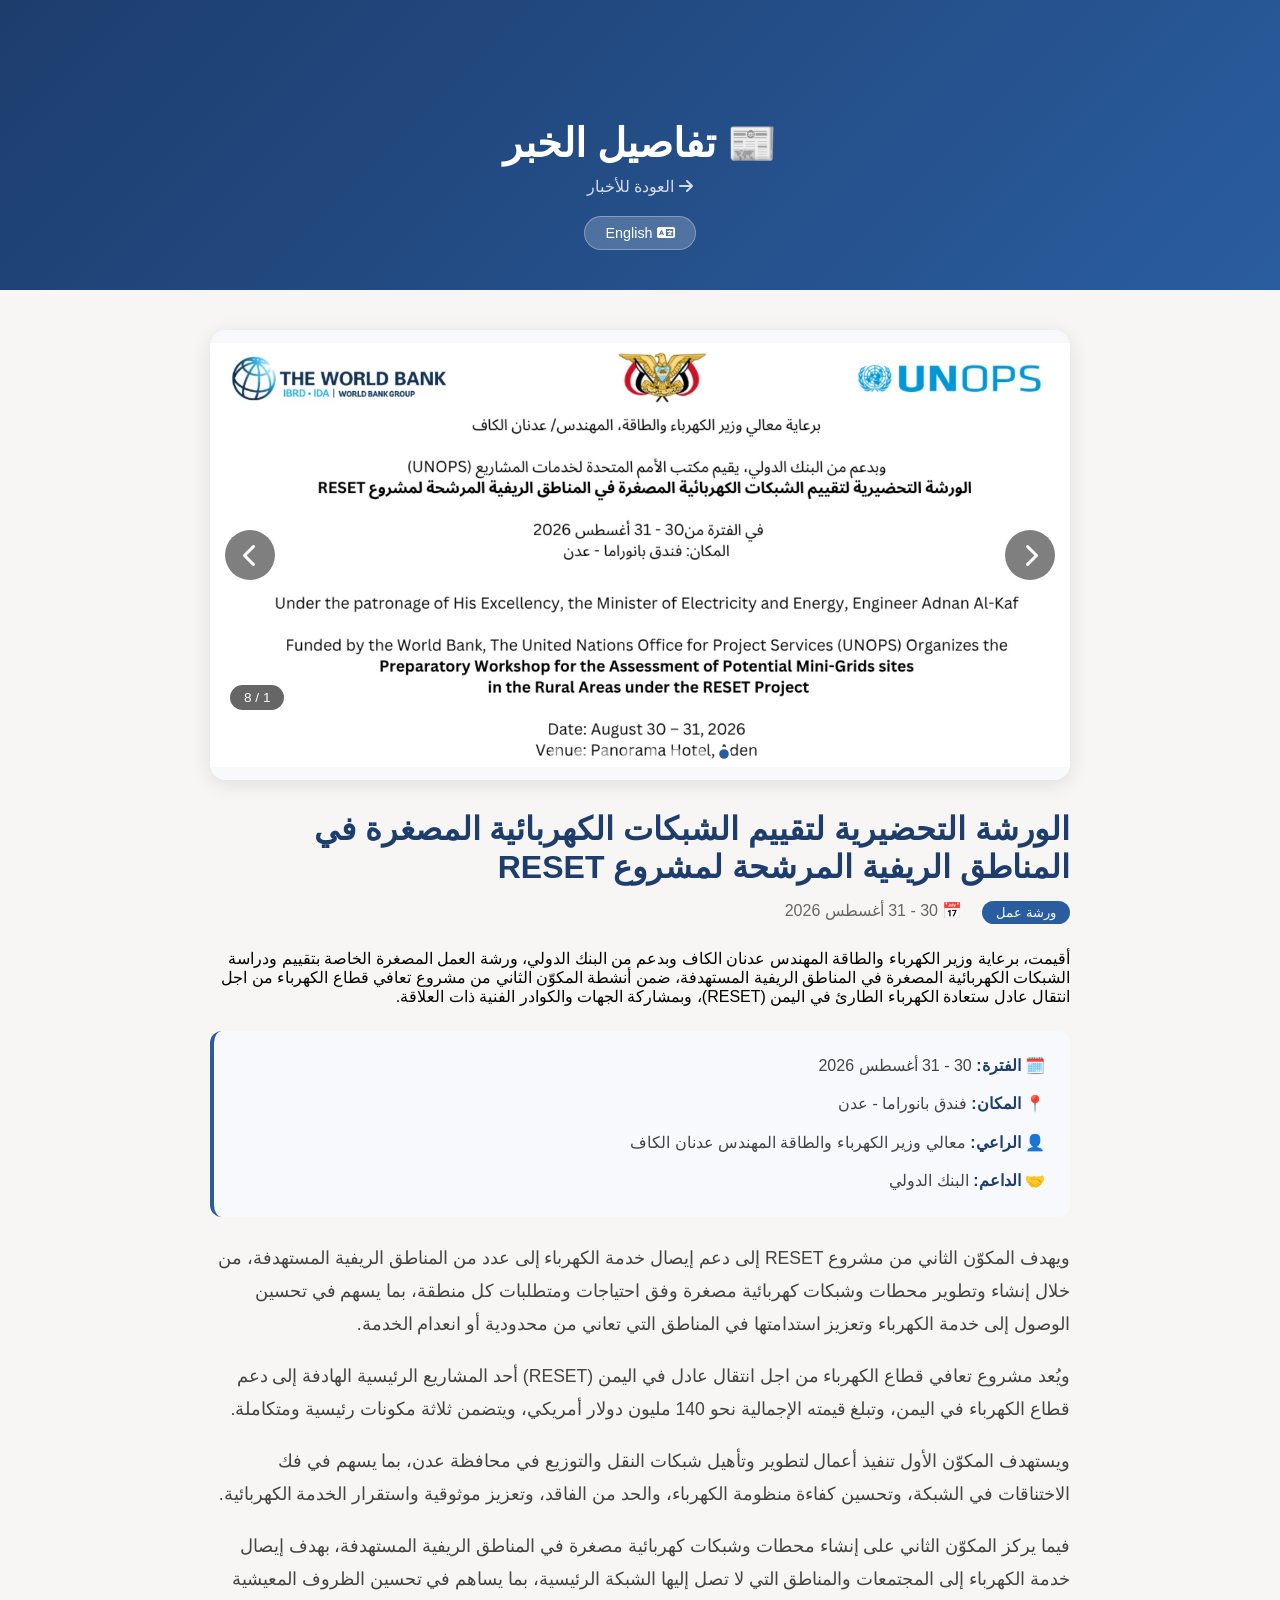
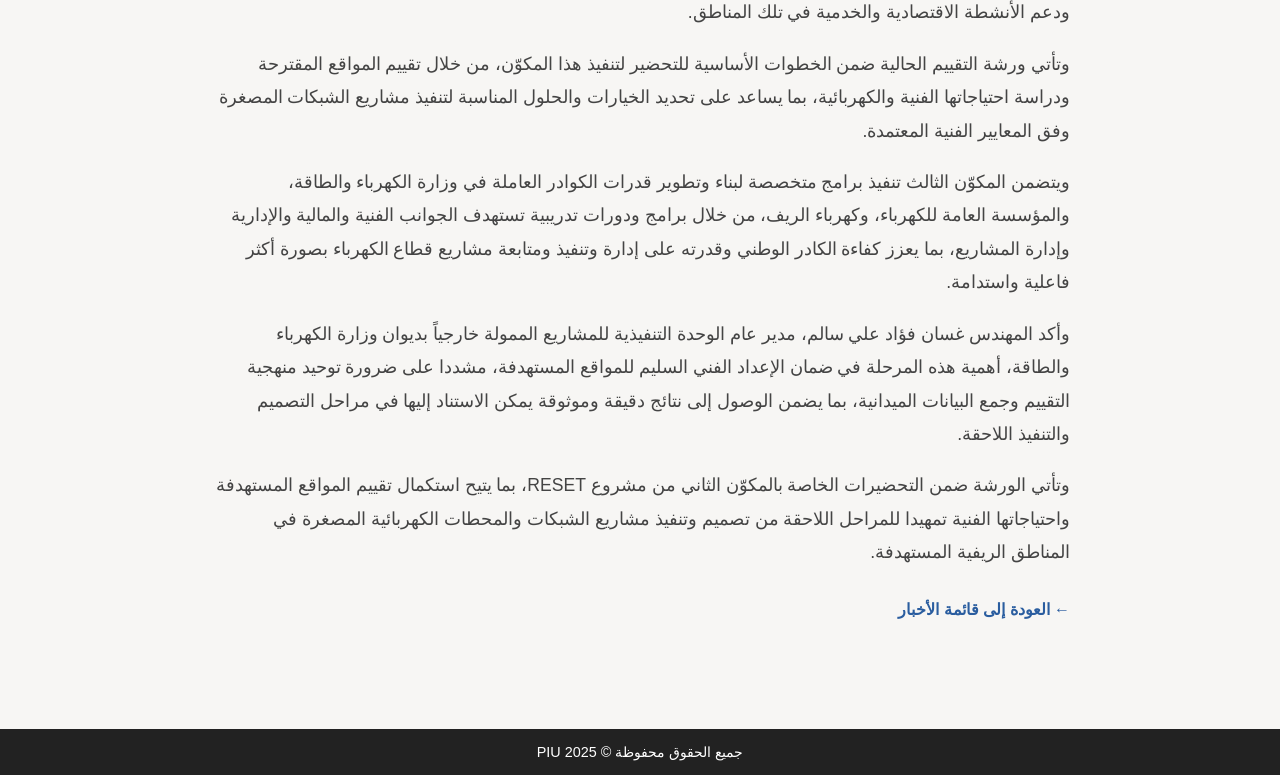
==== piu-ye/news-details.html @ e9e81ee0 "Add files via upload" ====
<!DOCTYPE html>
<html lang="ar" dir="rtl">
<head>
  <meta charset="UTF-8">
  <meta name="viewport" content="width=device-width, initial-scale=1.0">
  <link rel="stylesheet" href="https://cdnjs.cloudflare.com/ajax/libs/font-awesome/6.5.0/css/all.min.css">
  <link rel="stylesheet" href="style.css">
  <title>تفاصيل الخبر - PIU</title>
  
  <style>
    /* ===== Header ===== */
    .news-details-header {
      background: linear-gradient(135deg, #1d3d6d, #2a5d9f);
      color: #fff;
      padding: 120px 20px 40px;
      text-align: center;
    }
    
    .news-details-header h1 {
      font-size: 2.5rem;
      margin-bottom: 10px;
    }
    
    .news-details-header a {
      color: #fff;
      opacity: 0.8;
      text-decoration: none;
      transition: opacity 0.3s;
    }
    
    .news-details-header a:hover {
      opacity: 1;
    }
    
    .lang-switch-container {
      text-align: center;
      margin-top: 20px;
    }
    
    .lang-switch-btn {
      background: rgba(255,255,255,0.2);
      border: 1px solid rgba(255,255,255,0.3);
      color: #fff;
      padding: 8px 20px;
      border-radius: 25px;
      cursor: pointer;
      font-size: 0.9rem;
      transition: all 0.3s;
    }
    
    .lang-switch-btn:hover {
      background: rgba(255,255,255,0.3);
    }
    
    /* ===== Container ===== */
    .news-details-container {
      max-width: 900px;
      margin: 40px auto;
      padding: 0 20px 60px;
    }
    
    /* ===== Image Gallery ===== */
    .image-gallery {
      position: relative;
      width: 100%;
      height: 450px;
      border-radius: 16px;
      overflow: hidden;
      margin-bottom: 30px;
      background: #f7f9fc;
      box-shadow: 0 4px 20px rgba(0,0,0,0.1);
    }
    
    .image-gallery .slides {
      display: flex;
      width: 100%;
      height: 100%;
      transition: transform 0.5s ease-in-out;
    }
        [dir="rtl"] .image-gallery .slides {
        flex-direction: row-reverse;
        }
    
    .image-gallery .slide {
      min-width: 100%;
      height: 100%;
      display: flex;
      align-items: center;
      justify-content: center;
      background: #f7f9fc;
    }
    
    .image-gallery .slide img {
      width: 100%;
      height: 100%;
      object-fit: contain;
      object-position: center;
    }
    
    /* ===== Buttons ===== */
    .gallery-btn {
      position: absolute;
      top: 50%;
      transform: translateY(-50%);
      background: rgba(0,0,0,0.5);
      color: #fff;
      border: none;
      width: 50px;
      height: 50px;
      border-radius: 50%;
      font-size: 1.5rem;
      cursor: pointer;
      transition: all 0.3s ease;
      z-index: 10;
      display: flex;
      align-items: center;
      justify-content: center;
    }
    
    .gallery-btn:hover {
      background: rgba(0,0,0,0.8);
      transform: translateY(-50%) scale(1.1);
    }
    
    .gallery-btn.prev {
      left: 15px;
    }
    
    .gallery-btn.next {
      right: 15px;
    }
    
    /* ===== Dots ===== */
    .gallery-dots {
      position: absolute;
      bottom: 20px;
      left: 50%;
      transform: translateX(-50%);
      display: flex;
      gap: 12px;
      z-index: 10;
    }
    
    .gallery-dots .dot {
      width: 12px;
      height: 12px;
      border-radius: 50%;
      background: rgba(255,255,255,0.5);
      cursor: pointer;
      transition: all 0.3s ease;
      border: 2px solid transparent;
    }
    
    .gallery-dots .dot.active {
      background: #2a5d9f;
      border-color: #fff;
      transform: scale(1.2);
    }
    
    .gallery-dots .dot:hover {
      background: rgba(255,255,255,0.8);
    }
    
    /* ===== Image Counter ===== */
    .image-counter {
      position: absolute;
      bottom: 70px;
      right: 20px;
      background: rgba(0,0,0,0.6);
      color: #fff;
      padding: 5px 14px;
      border-radius: 20px;
      font-size: 0.85rem;
      z-index: 10;
    }
    
    /* ===== Content ===== */
    .news-details-container h1 {
      color: #1d3d6d;
      font-size: 2rem;
      margin-bottom: 15px;
    }
    
    .news-details-meta {
      display: flex;
      gap: 20px;
      margin-bottom: 25px;
      color: #666;
      flex-wrap: wrap;
    }
    
    .news-details-meta .category {
      background: #2a5d9f;
      color: #fff;
      padding: 4px 14px;
      border-radius: 20px;
      font-size: 0.8rem;
    }
    
    .news-details-container p {
      font-size: 1.1rem;
      line-height: 1.9;
      color: #444;
      white-space: pre-wrap;
    }
    
    .news-details-info {
      background: #f7f9fc;
      padding: 20px 25px;
      border-radius: 12px;
      margin: 25px 0;
      border-right: 4px solid #2a5d9f;
    }
    
    .news-details-info p {
      margin-bottom: 8px;
      font-size: 1rem;
      color: #444;
      white-space: normal;
    }
    
    .news-details-info p:last-child {
      margin-bottom: 0;
    }
    
    .news-details-info strong {
      color: #1d3d6d;
    }
    
    .back-to-news {
      display: inline-block;
      margin-top: 30px;
      color: #2a5d9f;
      text-decoration: none;
      font-weight: 600;
      transition: color 0.3s;
    }
    
    .back-to-news:hover {
      color: #1d3d6d;
      text-decoration: underline;
    }
    
    /* ===== RTL ===== */
    [dir="rtl"] .news-details-info {
      border-right: none;
      border-left: 4px solid #2a5d9f;
    }
    
    [dir="rtl"] .gallery-btn.prev {
      left: auto;
      right: 15px;
    }
    
    [dir="rtl"] .gallery-btn.next {
      right: auto;
      left: 15px;
    }
    
    [dir="rtl"] .image-counter {
      right: auto;
      left: 20px;
    }
    
    /* ===== Mobile ===== */
    @media (max-width: 768px) {
      .news-details-header {
        padding: 100px 16px 30px;
      }
      
      .news-details-header h1 {
        font-size: 1.6rem;
      }
      
      .news-details-container {
        padding: 0 16px 40px;
      }
      
      .news-details-container h1 {
        font-size: 1.3rem;
      }
      
      .news-details-container p {
        font-size: 0.95rem;
      }
      
      .news-details-meta {
        gap: 10px;
        font-size: 0.9rem;
      }
      
      .news-details-info {
        padding: 15px 18px;
      }
      
      .news-details-info p {
        font-size: 0.9rem;
      }
      
      .image-gallery {
        height: 300px;
      }
      
      .gallery-btn {
        width: 40px;
        height: 40px;
        font-size: 1.2rem;
      }
      
      .gallery-btn.prev {
        left: 10px;
      }
      
      .gallery-btn.next {
        right: 10px;
      }
      
      [dir="rtl"] .gallery-btn.prev {
        left: auto;
        right: 10px;
      }
      
      [dir="rtl"] .gallery-btn.next {
        right: auto;
        left: 10px;
      }
      
      .gallery-dots .dot {
        width: 10px;
        height: 10px;
      }
      
      .image-counter {
        bottom: 60px;
        font-size: 0.75rem;
        padding: 3px 12px;
      }
    }
    
    @media (max-width: 480px) {
      .image-gallery {
        height: 220px;
      }
      
      .gallery-btn {
        width: 32px;
        height: 32px;
        font-size: 0.9rem;
      }
    }
  </style>
</head>
<body>

<!-- ====== HEADER ====== -->
<header class="news-details-header">
  <h1 id="details-page-title">📰 تفاصيل الخبر</h1>
  <a href="news.html" id="back-to-news-link"><i class="fa-solid fa-arrow-right"></i> العودة للأخبار</a>
  <div class="lang-switch-container">
    <button class="lang-switch-btn" onclick="toggleLang()">
      <i class="fa-solid fa-language"></i> 
      <span id="lang-switch-text">English</span>
    </button>
  </div>
</header>

<!-- ====== CONTENT ====== -->
<div class="news-details-container" id="newsDetails">
  <div id="newsContent">
    
    <!-- ===== معرض الصور ===== -->
    <div class="image-gallery" id="imageGallery">
      <div class="slides" id="slides">
        <!-- سيتم إضافة الصور بواسطة JavaScript -->
      </div>
      
      <!-- أزرار التبديل -->
      <button class="gallery-btn prev" onclick="changeSlide(-1)">
        <i class="fa-solid fa-chevron-right"></i>
      </button>
      <button class="gallery-btn next" onclick="changeSlide(1)">
        <i class="fa-solid fa-chevron-left"></i>
      </button>
      
      <!-- النقاط -->
      <div class="gallery-dots" id="galleryDots"></div>
      
      <!-- عداد الصور -->
      <div class="image-counter" id="imageCounter">1 / 1</div>
    </div>
    
    <!-- ===== المحتوى ===== -->
    <h1 id="detailTitle">الورشة التحضيرية لتقييم الشبكات الكهربائية المصغرة في المناطق الريفية المرشحة لمشروع RESET</h1>
    <div class="news-details-meta">
      <span class="category" id="detailCategory">ورشة عمل</span>
      <span id="detailDate">📅 30 - 31 أغسطس 2026</span>
    </div>
    <div id="detailDescription">
      أقيمت، برعاية وزير الكهرباء والطاقة المهندس عدنان الكاف وبدعم من البنك الدولي، ورشة العمل المصغرة الخاصة بتقييم ودراسة الشبكات الكهربائية المصغرة في المناطق الريفية المستهدفة، ضمن أنشطة المكوّن الثاني من مشروع تعافي قطاع الكهرباء من اجل انتقال عادل في اليمن (RESET)، وبمشاركة الجهات والكوادر الفنية ذات العلاقة.
    </div>
    <div class="news-details-info" id="detailInfo">
      <p id="detailPeriod"><strong>🗓️ الفترة:</strong> 30 - 31 أغسطس 2026</p>
      <p id="detailLocation"><strong>📍 المكان:</strong> فندق بانوراما - عدن</p>
      <p id="detailPatron"><strong>👤 الراعي:</strong> معالي وزير الكهرباء والطاقة المهندس عدنان الكاف</p>
      <p id="detailDonor"><strong>🤝 الداعم:</strong> البنك الدولي</p>
    </div>
    <div id="detailFullDescription">
      <p>ويهدف المكوّن الثاني من مشروع RESET إلى دعم إيصال خدمة الكهرباء إلى عدد من المناطق الريفية المستهدفة، من خلال إنشاء وتطوير محطات وشبكات كهربائية مصغرة وفق احتياجات ومتطلبات كل منطقة، بما يسهم في تحسين الوصول إلى خدمة الكهرباء وتعزيز استدامتها في المناطق التي تعاني من محدودية أو انعدام الخدمة.</p>
      <br>
      <p>ويُعد مشروع تعافي قطاع الكهرباء من اجل انتقال عادل في اليمن (RESET) أحد المشاريع الرئيسية الهادفة إلى دعم قطاع الكهرباء في اليمن، وتبلغ قيمته الإجمالية نحو 140 مليون دولار أمريكي، ويتضمن ثلاثة مكونات رئيسية ومتكاملة.</p>
      <br>
      <p>ويستهدف المكوّن الأول تنفيذ أعمال لتطوير وتأهيل شبكات النقل والتوزيع في محافظة عدن، بما يسهم في فك الاختناقات في الشبكة، وتحسين كفاءة منظومة الكهرباء، والحد من الفاقد، وتعزيز موثوقية واستقرار الخدمة الكهربائية.</p>
      <br>
      <p>فيما يركز المكوّن الثاني على إنشاء محطات وشبكات كهربائية مصغرة في المناطق الريفية المستهدفة، بهدف إيصال خدمة الكهرباء إلى المجتمعات والمناطق التي لا تصل إليها الشبكة الرئيسية، بما يساهم في تحسين الظروف المعيشية ودعم الأنشطة الاقتصادية والخدمية في تلك المناطق.</p>
      <br>
      <p>وتأتي ورشة التقييم الحالية ضمن الخطوات الأساسية للتحضير لتنفيذ هذا المكوّن، من خلال تقييم المواقع المقترحة ودراسة احتياجاتها الفنية والكهربائية، بما يساعد على تحديد الخيارات والحلول المناسبة لتنفيذ مشاريع الشبكات المصغرة وفق المعايير الفنية المعتمدة.</p>
      <br>
      <p>ويتضمن المكوّن الثالث تنفيذ برامج متخصصة لبناء وتطوير قدرات الكوادر العاملة في وزارة الكهرباء والطاقة، والمؤسسة العامة للكهرباء، وكهرباء الريف، من خلال برامج ودورات تدريبية تستهدف الجوانب الفنية والمالية والإدارية وإدارة المشاريع، بما يعزز كفاءة الكادر الوطني وقدرته على إدارة وتنفيذ ومتابعة مشاريع قطاع الكهرباء بصورة أكثر فاعلية واستدامة.</p>
      <br>
      <p>وأكد المهندس غسان فؤاد علي سالم، مدير عام الوحدة التنفيذية للمشاريع الممولة خارجياً بديوان وزارة الكهرباء والطاقة، أهمية هذه المرحلة في ضمان الإعداد الفني السليم للمواقع المستهدفة، مشددا على ضرورة توحيد منهجية التقييم وجمع البيانات الميدانية، بما يضمن الوصول إلى نتائج دقيقة وموثوقة يمكن الاستناد إليها في مراحل التصميم والتنفيذ اللاحقة.</p>
      <br>
      <p>وتأتي الورشة ضمن التحضيرات الخاصة بالمكوّن الثاني من مشروع RESET، بما يتيح استكمال تقييم المواقع المستهدفة واحتياجاتها الفنية تمهيدا للمراحل اللاحقة من تصميم وتنفيذ مشاريع الشبكات والمحطات الكهربائية المصغرة في المناطق الريفية المستهدفة.</p>
    </div>
  </div>
  <a href="news.html" class="back-to-news" id="back-to-news-text">← العودة إلى قائمة الأخبار</a>
</div>

<!-- ====== FOOTER ====== -->
<footer class="footer">
  <p>جميع الحقوق محفوظة © 2025 PIU</p>
</footer>

<script>
  // ===== بيانات الترجمة =====
  const translations = {
    ar: {
      pageTitle: "📰 تفاصيل الخبر",
      backLink: "العودة للأخبار",
      langSwitch: "English",
      category: "ورشة عمل",
      date: "📅 30 - 31 أغسطس 2026",
      title: "الورشة التحضيرية لتقييم الشبكات الكهربائية المصغرة في المناطق الريفية المرشحة لمشروع RESET",
      description: "أقيمت، برعاية وزير الكهرباء والطاقة المهندس عدنان الكاف وبدعم من البنك الدولي، ورشة العمل المصغرة الخاصة بتقييم ودراسة الشبكات الكهربائية المصغرة في المناطق الريفية المستهدفة، ضمن أنشطة المكوّن الثاني من مشروع تعافي قطاع الكهرباء من اجل انتقال عادل ستعادة الكهرباء الطارئ في اليمن (RESET)، وبمشاركة الجهات والكوادر الفنية ذات العلاقة.",
      period: "<strong>🗓️ الفترة:</strong> 30 - 31 أغسطس 2026",
      location: "<strong>📍 المكان:</strong> فندق بانوراما - عدن",
      patron: "<strong>👤 الراعي:</strong> معالي وزير الكهرباء والطاقة المهندس عدنان الكاف",
      donor: "<strong>🤝 الداعم:</strong> البنك الدولي",
      backToNews: "← العودة إلى قائمة الأخبار",
      fullDescription: `<p>ويهدف المكوّن الثاني من مشروع RESET إلى دعم إيصال خدمة الكهرباء إلى عدد من المناطق الريفية المستهدفة، من خلال إنشاء وتطوير محطات وشبكات كهربائية مصغرة وفق احتياجات ومتطلبات كل منطقة، بما يسهم في تحسين الوصول إلى خدمة الكهرباء وتعزيز استدامتها في المناطق التي تعاني من محدودية أو انعدام الخدمة.</p><br><p>ويُعد مشروع تعافي قطاع الكهرباء من اجل انتقال عادل في اليمن (RESET) أحد المشاريع الرئيسية الهادفة إلى دعم قطاع الكهرباء في اليمن، وتبلغ قيمته الإجمالية نحو 140 مليون دولار أمريكي، ويتضمن ثلاثة مكونات رئيسية ومتكاملة.</p><br><p>ويستهدف المكوّن الأول تنفيذ أعمال لتطوير وتأهيل شبكات النقل والتوزيع في محافظة عدن، بما يسهم في فك الاختناقات في الشبكة، وتحسين كفاءة منظومة الكهرباء، والحد من الفاقد، وتعزيز موثوقية واستقرار الخدمة الكهربائية.</p><br><p>فيما يركز المكوّن الثاني على إنشاء محطات وشبكات كهربائية مصغرة في المناطق الريفية المستهدفة، بهدف إيصال خدمة الكهرباء إلى المجتمعات والمناطق التي لا تصل إليها الشبكة الرئيسية، بما يساهم في تحسين الظروف المعيشية ودعم الأنشطة الاقتصادية والخدمية في تلك المناطق.</p><br><p>وتأتي ورشة التقييم الحالية ضمن الخطوات الأساسية للتحضير لتنفيذ هذا المكوّن، من خلال تقييم المواقع المقترحة ودراسة احتياجاتها الفنية والكهربائية، بما يساعد على تحديد الخيارات والحلول المناسبة لتنفيذ مشاريع الشبكات المصغرة وفق المعايير الفنية المعتمدة.</p><br><p>ويتضمن المكوّن الثالث تنفيذ برامج متخصصة لبناء وتطوير قدرات الكوادر العاملة في وزارة الكهرباء والطاقة، والمؤسسة العامة للكهرباء، وكهرباء الريف، من خلال برامج ودورات تدريبية تستهدف الجوانب الفنية والمالية والإدارية وإدارة المشاريع، بما يعزز كفاءة الكادر الوطني وقدرته على إدارة وتنفيذ ومتابعة مشاريع قطاع الكهرباء بصورة أكثر فاعلية واستدامة.</p><br><p>وأكد المهندس غسان فؤاد علي سالم، مدير عام الوحدة التنفيذية للمشاريع الممولة خارجياً بديوان وزارة الكهرباء والطاقة، أهمية هذه المرحلة في ضمان الإعداد الفني السليم للمواقع المستهدفة، مشددا على ضرورة توحيد منهجية التقييم وجمع البيانات الميدانية، بما يضمن الوصول إلى نتائج دقيقة وموثوقة يمكن الاستناد إليها في مراحل التصميم والتنفيذ اللاحقة.</p><br><p>وتأتي الورشة ضمن التحضيرات الخاصة بالمكوّن الثاني من مشروع RESET، بما يتيح استكمال تقييم المواقع المستهدفة واحتياجاتها الفنية تمهيدا للمراحل اللاحقة من تصميم وتنفيذ مشاريع الشبكات والمحطات الكهربائية المصغرة في المناطق الريفية المستهدفة.</p>`
    },
    en: {
      pageTitle: "📰 News Details",
      backLink: "Back to News",
      langSwitch: "العربية",
      category: "Workshop",
      date: "📅 30 - 31 August 2026",
      title: "Preparatory Workshop for Assessing Mini-Grid Electricity Networks in Targeted Rural Areas for the RESET Project",
      description: "Under the patronage of the Minister of Electricity and Energy, Eng. Adnan Al-Kaf, and with support from the World Bank, a mini-workshop was held to assess and study mini-grid electricity networks in targeted rural areas, as part of Component 2 of the Yemen Emergency Electricity Restoration Project (RESET), with the participation of relevant technical authorities and staff.",
      period: "<strong>🗓️ Period:</strong> 30 - 31 August 2026",
      location: "<strong>📍 Venue:</strong> Panorama Hotel - Aden",
      patron: "<strong>👤 Patron:</strong> H.E. Minister of Electricity and Energy, Eng. Adnan Al-Kaf",
      donor: "<strong>🤝 Supported by:</strong> The World Bank",
      backToNews: "← Back to News List",
      fullDescription: `<p>Component 2 of the RESET project aims to support the provision of electricity services to targeted rural areas through the establishment and development of mini-grid electricity stations and networks according to the needs and requirements of each area, contributing to improved access to electricity and enhancing its sustainability in areas with limited or no service.</p><br><p>The Yemen Emergency Electricity Restoration Project (RESET) is one of the main projects aimed at supporting Yemen's electricity sector, with a total value of approximately $140 million USD, and includes three main integrated components.</p><br><p>Component 1 targets the implementation of works to develop and rehabilitate transmission and distribution networks in Aden Governorate, contributing to resolving bottlenecks in the network, improving the efficiency of the electricity system, reducing losses, and enhancing the reliability and stability of electricity service.</p><br><p>Component 2 focuses on establishing mini-grid electricity stations and networks in targeted rural areas to deliver electricity services to communities and areas not connected to the main grid, contributing to improved living conditions and supporting economic and service activities in those areas.</p><br><p>The current assessment workshop is among the essential steps in preparing for the implementation of this component, through evaluating proposed sites and studying their technical and electrical needs to identify appropriate options and solutions for implementing mini-grid projects according to approved technical standards.</p><br><p>Component 3 includes implementing specialized programs to build and develop the capacities of staff working in the Ministry of Electricity and Energy, the General Electricity Corporation, and Rural Electricity, through training programs targeting technical, financial, administrative, and project management aspects, enhancing the efficiency of national staff and their ability to manage, implement, and monitor electricity sector projects more effectively and sustainably.</p><br><p>Engineer Ghassan Fouad Ali Salem, Director General of the Project Implementation Unit at the Ministry of Electricity and Energy, emphasized the importance of this phase in ensuring proper technical preparation of targeted sites, stressing the need to unify assessment methodology and field data collection to ensure accurate and reliable results that can be relied upon in subsequent design and implementation stages.</p><br><p>The workshop comes within the preparations for Component 2 of the RESET project, enabling the completion of assessment of targeted sites and their technical needs in preparation for subsequent stages of designing and implementing mini-grid electricity network and station projects in targeted rural areas.</p>`
    }
  };

  // ===== معرض الصور =====
  let currentSlide = 0;
  
  // ===== قائمة الصور =====
  const images = [
    { src: 'images/unops.png', alt: 'ورشة العمل 1' },
    { src: 'images/reset1.png', alt: 'ورشة العمل 2' },
    { src: 'images/reset3.png', alt: 'ورشة العمل 3' },
    { src: 'images/reset4.png', alt: 'ورشة العمل 4' },
    { src: 'images/reset2.png', alt: 'ورشة العمل 5' },
    { src: 'images/reset6.png', alt: 'ورشة العمل 6' },
    { src: 'images/reset8.png', alt: 'ورشة العمل 7' },
    { src: 'images/reset12.png', alt: 'ورشة العمل 8' },
  ];
  
  // ===== تهيئة المعرض =====
  function initGallery() {
    const slidesContainer = document.getElementById('slides');
    const dotsContainer = document.getElementById('galleryDots');
    const counter = document.getElementById('imageCounter');
    
    if (!slidesContainer) {
      console.error('Slides container not found!');
      return;
    }
    
    // مسح المحتوى السابق
    slidesContainer.innerHTML = '';
    dotsContainer.innerHTML = '';
    
    // التحقق من وجود صور
    if (!images || images.length === 0) {
      slidesContainer.innerHTML = '<div class="slide"><p style="color:#999;">لا توجد صور</p></div>';
      if (counter) counter.textContent = '0 / 0';
      return;
    }
    
    // إضافة الصور
    images.forEach((img, index) => {
      // إنشاء شريحة
      const slide = document.createElement('div');
      slide.className = 'slide';
      slide.innerHTML = `<img src="${img.src}" alt="${img.alt}" loading="lazy" onerror="this.style.display='none'">`;
      slidesContainer.appendChild(slide);
      
      // إنشاء نقطة
      const dot = document.createElement('span');
      dot.className = 'dot' + (index === 0 ? ' active' : '');
      dot.onclick = () => goToSlide(index);
      dotsContainer.appendChild(dot);
    });
    
    // تحديث العداد
    updateCounter();
    
    // التأكد من عرض الشريحة الأولى
    goToSlide(0);
  }
  
  // ===== التبديل إلى شريحة معينة =====
  function goToSlide(index) {
    const slidesContainer = document.getElementById('slides');
    const dots = document.querySelectorAll('.dot');
    const total = images.length;
    
    if (!slidesContainer || total === 0) return;
    
    if (index < 0) index = total - 1;
    if (index >= total) index = 0;
    
    currentSlide = index;
    
    // تحريك الصور
    slidesContainer.style.transform = `translateX(-${index * 100}%)`;
    
    // تحديث النقاط
    dots.forEach((dot, i) => {
      dot.classList.toggle('active', i === index);
    });
    
    // تحديث العداد
    updateCounter();
  }
  
  // ===== التبديل إلى الأمام أو الخلف =====
  function changeSlide(direction) {
    goToSlide(currentSlide + direction);
  }
  
  // ===== تحديث العداد =====
  function updateCounter() {
    const counter = document.getElementById('imageCounter');
    if (counter) {
      counter.textContent = `${currentSlide + 1} / ${images.length}`;
    }
  }
  
  // ===== إضافة دعم لوحة المفاتيح =====
  document.addEventListener('keydown', function(e) {
    if (e.key === 'ArrowLeft') {
      changeSlide(-1);
    } else if (e.key === 'ArrowRight') {
      changeSlide(1);
    }
  });
  
  // ===== الحصول على اللغة الحالية =====
  let currentLang = localStorage.getItem('lang') || 'ar';

  // ===== دالة تبديل اللغة =====
  function toggleLang() {
    currentLang = currentLang === 'ar' ? 'en' : 'ar';
    localStorage.setItem('lang', currentLang);
    applyTranslation(currentLang);
    document.documentElement.dir = currentLang === 'ar' ? 'rtl' : 'ltr';
    document.documentElement.lang = currentLang;
  }

  // ===== دالة تطبيق الترجمة =====
  function applyTranslation(lang) {
    const t = translations[lang];
    
    document.getElementById('details-page-title').textContent = t.pageTitle;
    document.getElementById('back-to-news-link').innerHTML = '<i class="fa-solid fa-arrow-right"></i> ' + t.backLink;
    document.getElementById('lang-switch-text').textContent = t.langSwitch;
    document.getElementById('detailCategory').textContent = t.category;
    document.getElementById('detailDate').textContent = t.date;
    document.getElementById('detailTitle').textContent = t.title;
    document.getElementById('detailDescription').textContent = t.description;
    document.getElementById('detailPeriod').innerHTML = t.period;
    document.getElementById('detailLocation').innerHTML = t.location;
    document.getElementById('detailPatron').innerHTML = t.patron;
    document.getElementById('detailDonor').innerHTML = t.donor;
    document.getElementById('back-to-news-text').textContent = t.backToNews;
    document.getElementById('detailFullDescription').innerHTML = t.fullDescription;
    
    document.documentElement.dir = lang === 'ar' ? 'rtl' : 'ltr';
    document.documentElement.lang = lang;
  }

  // ===== تهيئة الصفحة =====
  document.addEventListener('DOMContentLoaded', function() {
    // تهيئة معرض الصور
    initGallery();
    
    // تطبيق الترجمة
    applyTranslation(currentLang);
  });
</script>

</body>
</html>
---- piu-ye/style.css ----
:root {
  --main-red: #B33A3A;
  --main-blue: #2A5D9F;
  --light-bg: #F7F6F4;
  --font-family: 'Cairo', sans-serif;
  --dark-overlay: rgba(0, 0, 0, 0.4);
}

/* ===== Reset ===== */
* { margin: 0; padding: 0; box-sizing: border-box; }
body, html {
  font-family: var(--font-family);
  background-color: var(--light-bg);
  scroll-behavior: smooth;
}

/* ===== Navbar ===== */
.navbar {
  position: fixed;
  top: 0; left: 0;
  width: 100%;
  background: #fff;
  display: flex; justify-content: space-between; align-items: center;
  padding: 15px 24px;
  box-shadow: 0 4px 10px rgba(0,0,0,0.05);
  border-radius: 0 0 12px 12px;
  z-index: 1000;
}

.nav-logo img { height: 48px; }

.nav-links { display: flex; gap: 18px; align-items: center; }
.nav-links a {
  text-decoration: none;
  color: #333;
  font-weight: 600;
  padding: 10px 14px;
  border: 2px solid white;
  border-radius: 10px;
  transition: all 0.3s ease;
}
.nav-links a:hover {
  color: var(--main-blue);
  border-color: var(--main-red);
}
.nav-links a span {
  display: inline-block;
  transition: transform 0.3s ease;
}
.nav-links a:hover span {
  transform: scale(1.08);
}

/* controls */
.nav-controls { display: flex; align-items: center; gap: 12px; }
.language-switcher {
  background: none; border: none; cursor: pointer;
  display: flex; align-items: center; gap: 6px;
  font-size: 1rem; font-weight: 600; color: #333;
}
.language-switcher i {
  font-size: 20px; color: #2a5d9f;
  transition: transform 0.3s, color 0.3s;
}
.language-switcher:hover i {
  transform: scale(1.2);
  color: var(--main-red);
}
.lang-text {
  font-size: 0.9rem;
}

@media (max-width:768px) {
  .language-switcher i {
    font-size: 20px; color: #2a5d9f;
    transition: transform 0.3s, color 0.3s;
  }
  .language-switcher:hover i {
    color:#2a5d9f;
  }
}



/* mobile menu */
.mobile-menu-icon { display: none; cursor: pointer; font-size: 1.5rem; color: #2a5d9f; }

.mobile-menu {
  position: fixed; top: 50%; left: 50%;
  transform: translate(-50%, -50%);
  display: none; flex-direction: column;
  background: #fff; border-radius: 12px;
  box-shadow: 0 4px 12px rgba(0,0,0,0.2);
  z-index: 2000; padding: 20px; min-width: 240px;
}
.mobile-menu .close-btn {
  position: absolute; top: 8px; right: 12px;
  font-size: 1.3rem; cursor: pointer; color: #555;
}
.mobile-menu a {
  text-decoration: none; color: #333;
  padding: 12px; border-bottom: 1px solid #eee;
}
.mobile-menu a:hover {
  background: var(--main-blue); color: #fff; border-radius: 6px;
}





/* ===== Hero ===== */
.hero {
  height: 100vh;
  background: url("images/hero-piu.png") no-repeat center center/cover;
  position: relative;
  display:flex; align-items:center; justify-content:center;
  text-align:center; color:#fff;
}
.hero::before {
  content:""; position:absolute; inset:0;
  background: var(--dark-overlay); z-index:1;
}
.hero-content {
  position:relative; z-index:2;
  padding:20px;
}
.hero h1 { font-size:2.6rem; margin-bottom:10px; }
.hero p { font-size:1.3rem; }

/* responsive */
@media (max-width:768px) {
  .nav-links { display:none; }
  .mobile-menu-icon { display:inline-block; }
  .hero h1 { font-size:1.8rem; }
  .hero p { font-size:1rem; }
}

/* ===== About Us Section ===== */
.about-section {
  background: linear-gradient(to right, #1d3d6d, #2a5d9f);
  color: #fff;
  padding: 80px 20px;
}
.about-container {
  max-width: 1200px;
  margin: 0 auto;
}
.about-heading {
  text-align: center;
  font-size: 2.5rem;
  margin-bottom: 50px;
  color: #fff;
}
.about-content {
  display: flex;
  align-items: flex-start;
  justify-content: center;
  gap: 40px;
  flex-wrap: wrap;
}
.about-text { flex: 1; min-width: 300px; }
.about-text p {
  font-size: 1.1rem;
  line-height: 1.9;
  color: #f6f7fb;
}
.about-card {
  flex: 1;
  min-width: 300px;
  background: #fff;
  color: #333;
  padding: 25px;
  border-radius: 12px;
  box-shadow: 0 8px 20px rgba(0,0,0,0.25);
}
.about-card p {
  font-size: 1.05rem;
  line-height: 1.8;
  margin: 0;
}
@media (max-width: 768px) {
  .about-content { flex-direction: column; }
  .about-text, .about-card { width: 100%; }
}

/* ===== Reveal Animations ===== */
.reveal {
  opacity: 0;
  transition: transform 0.9s ease, opacity 0.9s ease;
  will-change: transform, opacity;
}
.reveal.slide-right { transform: translateX(60px); }
.reveal.slide-left { transform: translateX(-60px); }
.reveal.visible { opacity: 1; transform: translateX(0); }

/* ===== Goals & Achievements ===== */
.achievements-section {
  background: #f7f9fc;
  padding: 80px 20px;
  text-align: center;
}
.achievements-section h2 {
  font-size: 2.2rem;
  margin-bottom: 50px;
  color: #1d3d6d;
}
.achievements {
  display: flex;
  justify-content: center;
  gap: 40px;
  flex-wrap: wrap;
  margin-bottom: 60px;
}
.achievement {
  display: flex;
  flex-direction: column;
  align-items: center;
}
.circle {
  width: 140px;
  height: 140px;
  border-radius: 50%;
  background: linear-gradient(135deg, #144688, #4a8dd1);
  display: flex;
  flex-direction: column;
  justify-content: center;
  align-items: center;
  box-shadow: 0 4px 15px rgba(0,0,0,0.2);
  margin-bottom: 15px;
  color: #fff;
}

.circle i {
  font-size: 25px; /* 🔥 تحكم في حجم الأيقونة */
  margin-bottom: 8px;
  color: #fff; /* خليها بيضاء مثل النص */
}

.circle .count {
  font-size: 1.6rem;
  font-weight: bold;
  color: #fff;
}


.achievements-text {
  max-width: 900px;
  margin: 0 auto 50px auto;
  font-size: 1rem;
  line-height: 1.9;
  color: #444;
  text-align: center;
}

.achievement p { font-size: 1rem; color: #333; }
.main-achievements {
  display: grid;
  grid-template-columns: repeat(auto-fit, minmax(220px, 1fr));
  gap: 30px;
}
.achievement-card {
  background: #fff;
  border-radius: 12px;
  padding: 25px;
  box-shadow: 0 3px 15px rgba(0,0,0,0.1);
  text-align: center;
  transition: transform 0.3s;
}
.achievement-card:hover { transform: translateY(-8px); }
.achievement-card h3 {
  font-size: 1.1rem;
  color: #2a5d9f;
  line-height: 1.5;
}

/* ===== Signup Form ===== */
.signup-container {
  margin-top: 100px;
  width: 100%; max-width: 450px;
  background: #fff;
  padding: 30px;
  border-radius: 16px;
  box-shadow: 0 6px 20px rgba(0,0,0,0.1);
  margin-left: auto; margin-right: auto;
  text-align: left;
}
@media (max-width: 768px) {
  .signup-container { width: 95%; padding: 20px; }
  .signup-container h2 { font-size: 1.4rem; }
  .signup-form input, .signup-btn { font-size: 0.9rem; padding: 10px; }
}

/* ===== Objectives Section ===== */
.objectives-section {
  padding: 60px 20px;
  background: #fff;
}
.objectives-section h2 {
  text-align: center;
  font-size: 2rem;
  margin-bottom: 15px;
  color: #1d3d6d;
}
.objectives-section p {
  max-width: 800px;
  margin: 0 auto 40px auto;
  text-align: center;
  line-height: 1.8;
  font-size: 1.1rem;
}
.objectives-grid {
  display: grid;
  gap: 20px;
  grid-template-columns: repeat(auto-fit, minmax(280px, 1fr));
}
.objective-box {
  background: #fff;
  border-radius: 12px;
  padding: 25px;
  text-align: center;
  box-shadow: 0 4px 14px rgba(0,0,0,0.1);
  transition: transform 0.3s;
}
.objective-box:hover { transform: translateY(-5px); }

/* أيقونات بدل الصور */
.objective-icon {
  font-size: 3rem;      /* حجم الأيقونة */
  color: #2a5d9f;       /* لون مطابق للعناوين */
  margin-bottom: 15px;  /* مسافة تحت الأيقونة */
  display: inline-block;
}

.objective-box h3 {
  font-size: 1.3rem;
  margin-bottom: 10px;
  color: #2a5d9f;
}

/* ===== Departments Section ===== */
.departments-section {
  background: linear-gradient(135deg, #3a6ea5, #5c8dbc);
  padding: 60px 20px;
  color: white;
  text-align: center;
}
.departments-section h2 {
  font-size: 2.2rem;
  margin-bottom: 40px;
  color: #fff;
}
.departments-grid {
  display: grid;
  grid-template-columns: repeat(auto-fit, minmax(280px, 1fr));
  gap: 25px;
}
.dept-card {
  background: #fff;
  border-radius: 12px;
  padding: 25px 20px;
  box-shadow: 0 4px 12px rgba(0,0,0,0.15);
  color: #333;
  opacity: 0;
  transform: translateY(30px);
  transition: all 0.8s ease;
}
.dept-card.visible { opacity: 1; transform: translateY(0); }
.dept-icon {
  width: 70px; height: 70px;
  object-fit: contain; margin-bottom: 15px;
}
.dept-card h3 {
  font-size: 1.2rem;
  margin-bottom: 12px;
  color: #2b4a6f;
}
.dept-card p {
  font-size: 0.95rem;
  line-height: 1.6;
}

/* ===== Facility Section ===== */
.facility-section {
  position: relative;
  background: whitesmoke;
  padding: 120px 20px;
  color: #fff;
}

.facility-section .overlay {
  position: absolute;
  top: 0; left: 0;
  width: 100%; height: 100%;
  z-index: 1;
}


.facility-section .container {
  position: relative;
  z-index: 2;
  max-width: 1200px;
  margin: auto;
  text-align: center;
}

.facility-title {
  font-size: 2.5rem;
  margin-bottom: 50px;
  color: #2b4a6f;
}

/* === ترتيب النصوص والصورة === */
.facility-wrapper {
  display: flex;
  gap: 40px;
  align-items: flex-start;
  justify-content: center;
  flex-direction: row;
}

/* الصورة */
.facility-image img {
  width: 100%;
  max-width: 430px;
  height: auto;
  object-fit: cover;
  border-radius: 15px;
  box-shadow: 0 6px 18px rgba(0,0,0,0.2);
}

/* النصوص */
.facility-texts {
  display: flex;
  flex-direction: column;
  gap: 25px;
  flex: 1;
}

/* التصميم العادي (لابتوب) */
.facility-grid {
  display: flex;
  flex-direction: row;
  gap: 30px;
  align-items: center;
}




.facility-card {
  background: #fff;
  color: #333;
  padding: 25px 30px;
  border-radius: 15px;
  box-shadow: 0 6px 18px rgba(0,0,0,0.15);
  text-align: justify;
  transition: transform 0.3s;
}
.facility-card:hover { transform: translateY(-8px); }
.facility-card p { font-size: 1.05rem; line-height: 1.8; }


/* للجوال */
@media (max-width: 992px) {
  .facility-wrapper { flex-direction: column; }
  .facility-image img { max-width: 100%; }
  .facility-title { font-size: 2rem; }
  .facility-grid {
    flex-direction: column; /* يخليهم فوق بعض */
  }

  .facility-image {
    order: -1; /* يطلع الصورة فوق */
  }

  .facility-card {
    order: 0; /* الكروت تحت */
  }
}


/* ===== CO2 Section ===== */
.co2-section {
  background: #2a5d9f;
  padding: 120px 20px;
}
.co2-heading {
  text-align: center;
  color: #fff;
  font-size: 2.6rem;
  margin-bottom: 60px;
}
.co2-container {
  display: flex;
  justify-content: space-between;
  align-items: center;
  gap: 50px;
  max-width: 1100px;
  margin: auto;
  flex-wrap: wrap;
}
.co2-card {
  flex: 1 1 40%;
  background: #fff;
  border-radius: 15px;
  box-shadow: 0 6px 18px rgba(0,0,0,0.2);
  overflow: hidden;
}
.co2-card img {
  width: 100%;
  display: block;
  border-radius: 15px;
}
.co2-text {
  flex: 1 1 50%;
  color: #fff;
  font-size: 1.1rem;
  line-height: 1.9;
}
@media (max-width: 992px) {
  .co2-container { flex-direction: column; text-align: center; }
  .co2-text { margin-top: 20px; }
}

/* ===== More Section ===== */
.more-section {
  background: linear-gradient(to right, #1d3d6d, #2a5d9f);
  color: #fff;
  padding: 100px 20px;
}
.more-title {
  text-align: center;
  font-size: 2.5rem;
  margin-bottom: 50px;
  color: #fff;
}
.more-content {
  display: flex;
  align-items: center;
  justify-content: center;
  gap: 40px;
  flex-wrap: wrap;
  max-width: 1100px;
  margin: 0 auto;
}
.more-image {
  flex: 1; min-width: 300px; text-align: center;
}
.more-image img {
  max-width: 65%;
  border-radius: 14px;
  box-shadow: 0 6px 20px rgba(0,0,0,0.3);
}
.more-text {
  flex: 1; min-width: 300px;
}
.more-text p {
  font-size: 1.2rem;
  line-height: 1.8;
  margin-bottom: 25px;
  color: #f6f7fb;
}
.download-btn {
  background: #d62828;
  color: #fff;
  padding: 12px 25px;
  border: none;
  border-radius: 8px;
  font-size: 1.1rem;
  display: block;
  margin: 20px auto;
  cursor: pointer;
  position: relative;
  animation: bounce 2s infinite;
  transition: background 0.3s ease;
}
.download-btn:hover { background: #b71c1c; }
@keyframes bounce {
  0%, 100% { transform: translateY(0); }
  50% { transform: translateY(-8px); }
}



/* ===== Contact Section ===== */
.contact-section {
  background: #fff;
  padding: 60px 20px;
  text-align: center;
}

.contact-title {
  font-size: 2rem;
  margin-bottom: 10px;
  color: #333;
}

.contact-intro {
  font-size: 1rem;
  margin-bottom: 30px;
  color: #555;
}

.contact-grid {
  display: flex;
  flex-wrap: wrap;
  justify-content: center;
  gap: 25px;
}

.contact-item {
  background: #f9f9f9;
  padding: 20px;
  border-radius: 12px;
  flex: 1 1 250px;
  max-width: 300px;
  display: flex;
  align-items: center;
  gap: 15px;
  box-shadow: 0 2px 8px rgba(0,0,0,0.1);
}

.contact-item p {
  cursor: pointer;
  text-decoration: none;
  font-size: 1rem;
  color: #333;
  transition: color 0.3s ease;
}

.contact-item p:hover {
  color: var(--main-blue);
}

.contact-icon {
  font-size: 26px;
  color: #2a5d9f;
  flex-shrink: 0;
}


.footer {
  background-color: #222;
  color: white;
  padding: 15px 10px;
  text-align: center;
  font-size: 0.9rem;
  margin-top: 50px;
}


/* =========================
   تحسين عرض العناوين للجوال
========================= */
@media (max-width: 768px) {

  /* العناوين الرئيسية */
  h1 {
    font-size: 1.6rem !important;
    line-height: 1.4;
  }

  h2 {
    font-size: 1.4rem !important;
    margin-bottom: 20px !important;
  }

  h3 {
    font-size: 1.1rem !important;
  }

  /* الأقسام الرئيسية */
  .about-heading,
  .facility-title,
  .co2-heading,
  .more-title,
  .departments-section h2,
  .objectives-section h2,
  .achievements-section h2,
  .contact-title {
    font-size: 1.4rem !important;
    margin-bottom: 25px;
  }

  /* النصوص داخل الأقسام */
  .about-text p,
  .about-card p,
  .facility-card p,
  .co2-text,
  .more-text p,
  .objective-box p,
  .dept-card p,
  .achievements-text,
  .contact-intro {
    font-size: 0.95rem !important;
    line-height: 1.7;
  }

  /* تحسين الهوامش بين الأقسام */
  section {
    padding: 60px 16px !important;
  }

  /* العناوين داخل البطاقات */
  .objective-box h3,
  .dept-card h3,
  .achievement-card h3 {
    font-size: 1rem !important;
  }

  /* العناوين في الهيدر */
  .navbar {
    padding: 10px 16px;
  }

  .nav-logo img {
    height: 40px;
  }

  /* تحسين التناسق في أقسام الصور والنصوص */
  .facility-wrapper,
  .co2-container,
  .more-content {
    flex-direction: column !important;
    text-align: center;
  }
}

/* ===== Objectives Image ===== */

.objectives-image {
  width: 100%;
  text-align: center;
  margin: 25px auto 35px auto;
}

.objectives-image img {
  width: 100%;
  max-width: 620px;
  height: 300px;
  object-fit: cover;
  border-radius: 15px;
  box-shadow: 0 6px 18px rgba(0,0,0,0.15);
  display: block;
  margin: 0 auto;
}
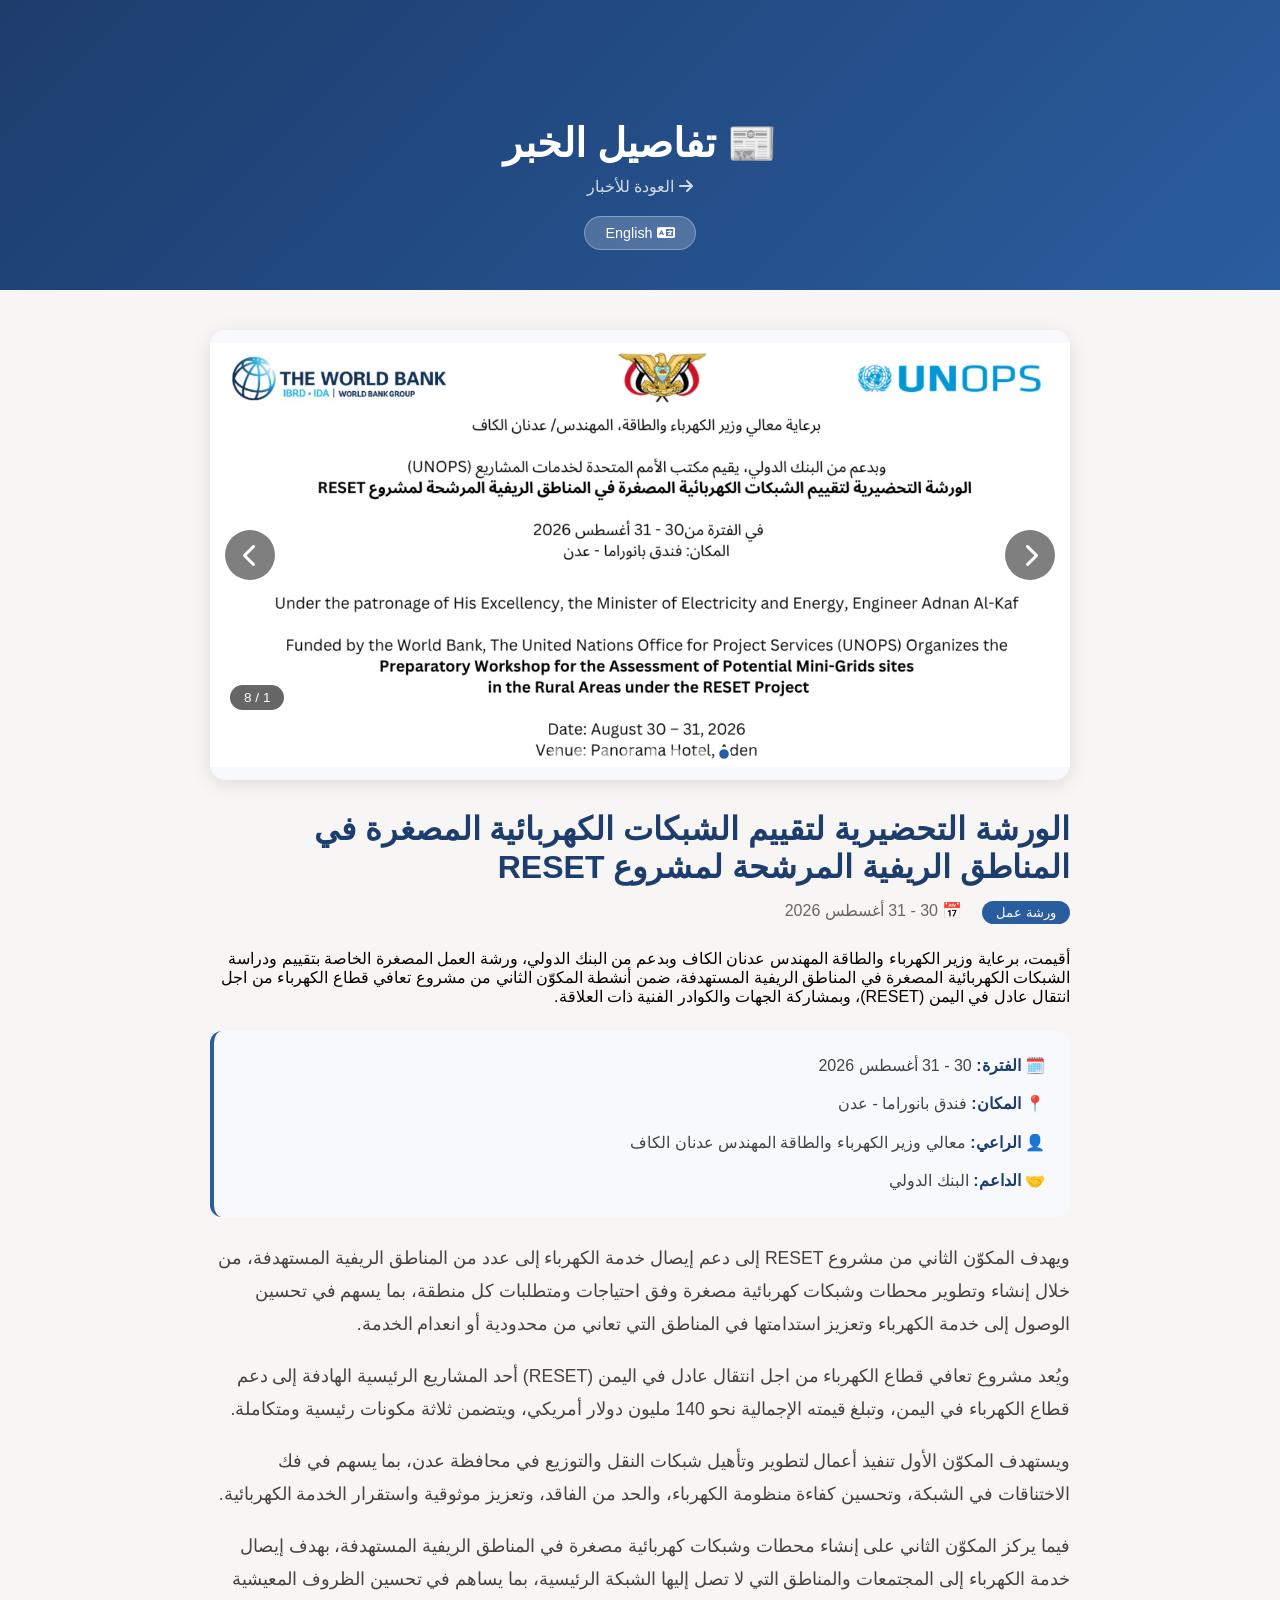
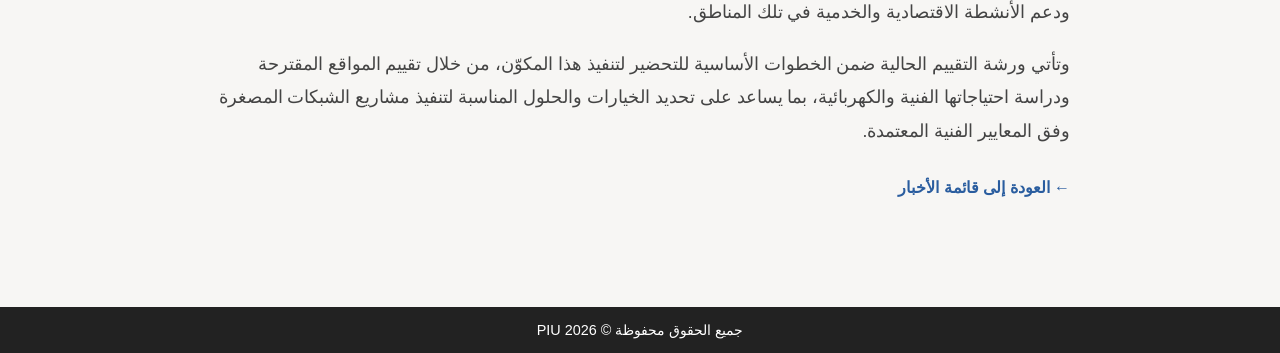
==== commit 5245ce72: "Update news-details.html" ====
--- a/piu-ye/news-details.html
+++ b/piu-ye/news-details.html
@@ -52,14 +52,12 @@
       background: rgba(255,255,255,0.3);
     }
     
-    /* ===== Container ===== */
     .news-details-container {
       max-width: 900px;
       margin: 40px auto;
       padding: 0 20px 60px;
     }
     
-    /* ===== Image Gallery ===== */
     .image-gallery {
       position: relative;
       width: 100%;
@@ -77,9 +75,6 @@
       height: 100%;
       transition: transform 0.5s ease-in-out;
     }
-        [dir="rtl"] .image-gallery .slides {
-        flex-direction: row-reverse;
-        }
     
     .image-gallery .slide {
       min-width: 100%;
@@ -97,7 +92,6 @@
       object-position: center;
     }
     
-    /* ===== Buttons ===== */
     .gallery-btn {
       position: absolute;
       top: 50%;
@@ -130,7 +124,6 @@
       right: 15px;
     }
     
-    /* ===== Dots ===== */
     .gallery-dots {
       position: absolute;
       bottom: 20px;
@@ -161,7 +154,6 @@
       background: rgba(255,255,255,0.8);
     }
     
-    /* ===== Image Counter ===== */
     .image-counter {
       position: absolute;
       bottom: 70px;
@@ -174,7 +166,6 @@
       z-index: 10;
     }
     
-    /* ===== Content ===== */
     .news-details-container h1 {
       color: #1d3d6d;
       font-size: 2rem;
@@ -241,7 +232,6 @@
       text-decoration: underline;
     }
     
-    /* ===== RTL ===== */
     [dir="rtl"] .news-details-info {
       border-right: none;
       border-left: 4px solid #2a5d9f;
@@ -262,7 +252,6 @@
       left: 20px;
     }
     
-    /* ===== Mobile ===== */
     @media (max-width: 768px) {
       .news-details-header {
         padding: 100px 16px 30px;
@@ -282,19 +271,6 @@
       
       .news-details-container p {
         font-size: 0.95rem;
-      }
-      
-      .news-details-meta {
-        gap: 10px;
-        font-size: 0.9rem;
-      }
-      
-      .news-details-info {
-        padding: 15px 18px;
-      }
-      
-      .news-details-info p {
-        font-size: 0.9rem;
       }
       
       .image-gallery {
@@ -323,17 +299,6 @@
       [dir="rtl"] .gallery-btn.next {
         right: auto;
         left: 10px;
-      }
-      
-      .gallery-dots .dot {
-        width: 10px;
-        height: 10px;
-      }
-      
-      .image-counter {
-        bottom: 60px;
-        font-size: 0.75rem;
-        padding: 3px 12px;
       }
     }
     
@@ -374,7 +339,6 @@
         <!-- سيتم إضافة الصور بواسطة JavaScript -->
       </div>
       
-      <!-- أزرار التبديل -->
       <button class="gallery-btn prev" onclick="changeSlide(-1)">
         <i class="fa-solid fa-chevron-right"></i>
       </button>
@@ -382,52 +346,27 @@
         <i class="fa-solid fa-chevron-left"></i>
       </button>
       
-      <!-- النقاط -->
       <div class="gallery-dots" id="galleryDots"></div>
       
-      <!-- عداد الصور -->
       <div class="image-counter" id="imageCounter">1 / 1</div>
     </div>
     
     <!-- ===== المحتوى ===== -->
-    <h1 id="detailTitle">الورشة التحضيرية لتقييم الشبكات الكهربائية المصغرة في المناطق الريفية المرشحة لمشروع RESET</h1>
+    <h1 id="detailTitle">عنوان الخبر</h1>
     <div class="news-details-meta">
-      <span class="category" id="detailCategory">ورشة عمل</span>
-      <span id="detailDate">📅 30 - 31 أغسطس 2026</span>
+      <span class="category" id="detailCategory">تصنيف</span>
+      <span id="detailDate">📅 التاريخ</span>
     </div>
-    <div id="detailDescription">
-      أقيمت، برعاية وزير الكهرباء والطاقة المهندس عدنان الكاف وبدعم من البنك الدولي، ورشة العمل المصغرة الخاصة بتقييم ودراسة الشبكات الكهربائية المصغرة في المناطق الريفية المستهدفة، ضمن أنشطة المكوّن الثاني من مشروع تعافي قطاع الكهرباء من اجل انتقال عادل في اليمن (RESET)، وبمشاركة الجهات والكوادر الفنية ذات العلاقة.
-    </div>
-    <div class="news-details-info" id="detailInfo">
-      <p id="detailPeriod"><strong>🗓️ الفترة:</strong> 30 - 31 أغسطس 2026</p>
-      <p id="detailLocation"><strong>📍 المكان:</strong> فندق بانوراما - عدن</p>
-      <p id="detailPatron"><strong>👤 الراعي:</strong> معالي وزير الكهرباء والطاقة المهندس عدنان الكاف</p>
-      <p id="detailDonor"><strong>🤝 الداعم:</strong> البنك الدولي</p>
-    </div>
-    <div id="detailFullDescription">
-      <p>ويهدف المكوّن الثاني من مشروع RESET إلى دعم إيصال خدمة الكهرباء إلى عدد من المناطق الريفية المستهدفة، من خلال إنشاء وتطوير محطات وشبكات كهربائية مصغرة وفق احتياجات ومتطلبات كل منطقة، بما يسهم في تحسين الوصول إلى خدمة الكهرباء وتعزيز استدامتها في المناطق التي تعاني من محدودية أو انعدام الخدمة.</p>
-      <br>
-      <p>ويُعد مشروع تعافي قطاع الكهرباء من اجل انتقال عادل في اليمن (RESET) أحد المشاريع الرئيسية الهادفة إلى دعم قطاع الكهرباء في اليمن، وتبلغ قيمته الإجمالية نحو 140 مليون دولار أمريكي، ويتضمن ثلاثة مكونات رئيسية ومتكاملة.</p>
-      <br>
-      <p>ويستهدف المكوّن الأول تنفيذ أعمال لتطوير وتأهيل شبكات النقل والتوزيع في محافظة عدن، بما يسهم في فك الاختناقات في الشبكة، وتحسين كفاءة منظومة الكهرباء، والحد من الفاقد، وتعزيز موثوقية واستقرار الخدمة الكهربائية.</p>
-      <br>
-      <p>فيما يركز المكوّن الثاني على إنشاء محطات وشبكات كهربائية مصغرة في المناطق الريفية المستهدفة، بهدف إيصال خدمة الكهرباء إلى المجتمعات والمناطق التي لا تصل إليها الشبكة الرئيسية، بما يساهم في تحسين الظروف المعيشية ودعم الأنشطة الاقتصادية والخدمية في تلك المناطق.</p>
-      <br>
-      <p>وتأتي ورشة التقييم الحالية ضمن الخطوات الأساسية للتحضير لتنفيذ هذا المكوّن، من خلال تقييم المواقع المقترحة ودراسة احتياجاتها الفنية والكهربائية، بما يساعد على تحديد الخيارات والحلول المناسبة لتنفيذ مشاريع الشبكات المصغرة وفق المعايير الفنية المعتمدة.</p>
-      <br>
-      <p>ويتضمن المكوّن الثالث تنفيذ برامج متخصصة لبناء وتطوير قدرات الكوادر العاملة في وزارة الكهرباء والطاقة، والمؤسسة العامة للكهرباء، وكهرباء الريف، من خلال برامج ودورات تدريبية تستهدف الجوانب الفنية والمالية والإدارية وإدارة المشاريع، بما يعزز كفاءة الكادر الوطني وقدرته على إدارة وتنفيذ ومتابعة مشاريع قطاع الكهرباء بصورة أكثر فاعلية واستدامة.</p>
-      <br>
-      <p>وأكد المهندس غسان فؤاد علي سالم، مدير عام الوحدة التنفيذية للمشاريع الممولة خارجياً بديوان وزارة الكهرباء والطاقة، أهمية هذه المرحلة في ضمان الإعداد الفني السليم للمواقع المستهدفة، مشددا على ضرورة توحيد منهجية التقييم وجمع البيانات الميدانية، بما يضمن الوصول إلى نتائج دقيقة وموثوقة يمكن الاستناد إليها في مراحل التصميم والتنفيذ اللاحقة.</p>
-      <br>
-      <p>وتأتي الورشة ضمن التحضيرات الخاصة بالمكوّن الثاني من مشروع RESET، بما يتيح استكمال تقييم المواقع المستهدفة واحتياجاتها الفنية تمهيدا للمراحل اللاحقة من تصميم وتنفيذ مشاريع الشبكات والمحطات الكهربائية المصغرة في المناطق الريفية المستهدفة.</p>
-    </div>
+    <div id="detailDescription">وصف الخبر...</div>
+    <div class="news-details-info" id="detailInfo"></div>
+    <div id="detailFullDescription"></div>
   </div>
   <a href="news.html" class="back-to-news" id="back-to-news-text">← العودة إلى قائمة الأخبار</a>
 </div>
 
 <!-- ====== FOOTER ====== -->
 <footer class="footer">
-  <p>جميع الحقوق محفوظة © 2025 PIU</p>
+  <p>جميع الحقوق محفوظة © 2026 PIU</p>
 </footer>
 
 <script>
@@ -437,94 +376,140 @@
       pageTitle: "📰 تفاصيل الخبر",
       backLink: "العودة للأخبار",
       langSwitch: "English",
-      category: "ورشة عمل",
-      date: "📅 30 - 31 أغسطس 2026",
-      title: "الورشة التحضيرية لتقييم الشبكات الكهربائية المصغرة في المناطق الريفية المرشحة لمشروع RESET",
-      description: "أقيمت، برعاية وزير الكهرباء والطاقة المهندس عدنان الكاف وبدعم من البنك الدولي، ورشة العمل المصغرة الخاصة بتقييم ودراسة الشبكات الكهربائية المصغرة في المناطق الريفية المستهدفة، ضمن أنشطة المكوّن الثاني من مشروع تعافي قطاع الكهرباء من اجل انتقال عادل ستعادة الكهرباء الطارئ في اليمن (RESET)، وبمشاركة الجهات والكوادر الفنية ذات العلاقة.",
-      period: "<strong>🗓️ الفترة:</strong> 30 - 31 أغسطس 2026",
-      location: "<strong>📍 المكان:</strong> فندق بانوراما - عدن",
-      patron: "<strong>👤 الراعي:</strong> معالي وزير الكهرباء والطاقة المهندس عدنان الكاف",
-      donor: "<strong>🤝 الداعم:</strong> البنك الدولي",
       backToNews: "← العودة إلى قائمة الأخبار",
-      fullDescription: `<p>ويهدف المكوّن الثاني من مشروع RESET إلى دعم إيصال خدمة الكهرباء إلى عدد من المناطق الريفية المستهدفة، من خلال إنشاء وتطوير محطات وشبكات كهربائية مصغرة وفق احتياجات ومتطلبات كل منطقة، بما يسهم في تحسين الوصول إلى خدمة الكهرباء وتعزيز استدامتها في المناطق التي تعاني من محدودية أو انعدام الخدمة.</p><br><p>ويُعد مشروع تعافي قطاع الكهرباء من اجل انتقال عادل في اليمن (RESET) أحد المشاريع الرئيسية الهادفة إلى دعم قطاع الكهرباء في اليمن، وتبلغ قيمته الإجمالية نحو 140 مليون دولار أمريكي، ويتضمن ثلاثة مكونات رئيسية ومتكاملة.</p><br><p>ويستهدف المكوّن الأول تنفيذ أعمال لتطوير وتأهيل شبكات النقل والتوزيع في محافظة عدن، بما يسهم في فك الاختناقات في الشبكة، وتحسين كفاءة منظومة الكهرباء، والحد من الفاقد، وتعزيز موثوقية واستقرار الخدمة الكهربائية.</p><br><p>فيما يركز المكوّن الثاني على إنشاء محطات وشبكات كهربائية مصغرة في المناطق الريفية المستهدفة، بهدف إيصال خدمة الكهرباء إلى المجتمعات والمناطق التي لا تصل إليها الشبكة الرئيسية، بما يساهم في تحسين الظروف المعيشية ودعم الأنشطة الاقتصادية والخدمية في تلك المناطق.</p><br><p>وتأتي ورشة التقييم الحالية ضمن الخطوات الأساسية للتحضير لتنفيذ هذا المكوّن، من خلال تقييم المواقع المقترحة ودراسة احتياجاتها الفنية والكهربائية، بما يساعد على تحديد الخيارات والحلول المناسبة لتنفيذ مشاريع الشبكات المصغرة وفق المعايير الفنية المعتمدة.</p><br><p>ويتضمن المكوّن الثالث تنفيذ برامج متخصصة لبناء وتطوير قدرات الكوادر العاملة في وزارة الكهرباء والطاقة، والمؤسسة العامة للكهرباء، وكهرباء الريف، من خلال برامج ودورات تدريبية تستهدف الجوانب الفنية والمالية والإدارية وإدارة المشاريع، بما يعزز كفاءة الكادر الوطني وقدرته على إدارة وتنفيذ ومتابعة مشاريع قطاع الكهرباء بصورة أكثر فاعلية واستدامة.</p><br><p>وأكد المهندس غسان فؤاد علي سالم، مدير عام الوحدة التنفيذية للمشاريع الممولة خارجياً بديوان وزارة الكهرباء والطاقة، أهمية هذه المرحلة في ضمان الإعداد الفني السليم للمواقع المستهدفة، مشددا على ضرورة توحيد منهجية التقييم وجمع البيانات الميدانية، بما يضمن الوصول إلى نتائج دقيقة وموثوقة يمكن الاستناد إليها في مراحل التصميم والتنفيذ اللاحقة.</p><br><p>وتأتي الورشة ضمن التحضيرات الخاصة بالمكوّن الثاني من مشروع RESET، بما يتيح استكمال تقييم المواقع المستهدفة واحتياجاتها الفنية تمهيدا للمراحل اللاحقة من تصميم وتنفيذ مشاريع الشبكات والمحطات الكهربائية المصغرة في المناطق الريفية المستهدفة.</p>`
+      
+      // ===== الخبر 5 =====
+      "5": {
+        category: "ورشة عمل",
+        date: "📅 30 - 31 أغسطس 2026",
+        title: "الورشة التحضيرية لتقييم الشبكات الكهربائية المصغرة في المناطق الريفية المرشحة لمشروع RESET",
+        description: "أقيمت، برعاية وزير الكهرباء والطاقة المهندس عدنان الكاف وبدعم من البنك الدولي، ورشة العمل المصغرة الخاصة بتقييم ودراسة الشبكات الكهربائية المصغرة في المناطق الريفية المستهدفة، ضمن أنشطة المكوّن الثاني من مشروع تعافي قطاع الكهرباء من اجل انتقال عادل في اليمن (RESET)، وبمشاركة الجهات والكوادر الفنية ذات العلاقة.",
+        info: `
+          <p><strong>🗓️ الفترة:</strong> 30 - 31 أغسطس 2026</p>
+          <p><strong>📍 المكان:</strong> فندق بانوراما - عدن</p>
+          <p><strong>👤 الراعي:</strong> معالي وزير الكهرباء والطاقة المهندس عدنان الكاف</p>
+          <p><strong>🤝 الداعم:</strong> البنك الدولي</p>
+        `,
+        fullDescription: `<p>ويهدف المكوّن الثاني من مشروع RESET إلى دعم إيصال خدمة الكهرباء إلى عدد من المناطق الريفية المستهدفة، من خلال إنشاء وتطوير محطات وشبكات كهربائية مصغرة وفق احتياجات ومتطلبات كل منطقة، بما يسهم في تحسين الوصول إلى خدمة الكهرباء وتعزيز استدامتها في المناطق التي تعاني من محدودية أو انعدام الخدمة.</p><br><p>ويُعد مشروع تعافي قطاع الكهرباء من اجل انتقال عادل في اليمن (RESET) أحد المشاريع الرئيسية الهادفة إلى دعم قطاع الكهرباء في اليمن، وتبلغ قيمته الإجمالية نحو 140 مليون دولار أمريكي، ويتضمن ثلاثة مكونات رئيسية ومتكاملة.</p><br><p>ويستهدف المكوّن الأول تنفيذ أعمال لتطوير وتأهيل شبكات النقل والتوزيع في محافظة عدن، بما يسهم في فك الاختناقات في الشبكة، وتحسين كفاءة منظومة الكهرباء، والحد من الفاقد، وتعزيز موثوقية واستقرار الخدمة الكهربائية.</p><br><p>فيما يركز المكوّن الثاني على إنشاء محطات وشبكات كهربائية مصغرة في المناطق الريفية المستهدفة، بهدف إيصال خدمة الكهرباء إلى المجتمعات والمناطق التي لا تصل إليها الشبكة الرئيسية، بما يساهم في تحسين الظروف المعيشية ودعم الأنشطة الاقتصادية والخدمية في تلك المناطق.</p><br><p>وتأتي ورشة التقييم الحالية ضمن الخطوات الأساسية للتحضير لتنفيذ هذا المكوّن، من خلال تقييم المواقع المقترحة ودراسة احتياجاتها الفنية والكهربائية، بما يساعد على تحديد الخيارات والحلول المناسبة لتنفيذ مشاريع الشبكات المصغرة وفق المعايير الفنية المعتمدة.</p>`
+      },
+      
+      // ===== الخبر 6 =====
+      "6": {
+        category: "ورشة عمل",
+        date: "📅 16 سبتمبر 2026",
+        title: "اختتام أعمال ورشة مشروع RESET في العاصمة الأردنية عمّان",
+        description: "اختُتمت في العاصمة الأردنية عمّان أعمال ورشة العمل الخاصة بمشروع تعافي الكهرباء في اليمن (RESET) والخطة الاستراتيجية لتطوير قطاع الطاقة في اليمن، والتي استمرت على مدى خمسة أيام متتالية، بمشاركة ممثلين عن وزارة الكهرباء والطاقة اليمنية، والبنك الدولي، ومكتب الأمم المتحدة لخدمات المشاريع (UNOPS)، وبرنامج الأمم المتحدة الإنمائي (UNDP)، إلى جانب مشاركة مستشارة الاقتصاد وتطوير القطاع الخاص لدى وزارة الخارجية والكومنولث والتنمية البريطانية (FCDO).",
+        info: `
+          <p><strong>📍 المكان:</strong> عمّان - الأردن</p>
+          <p><strong>🗓️ المدة:</strong> 5 أيام</p>
+        `,
+        fullDescription: `<p>وهدفت الورشة إلى استكمال الترتيبات النهائية المتعلقة بمكونات مشروع RESET، ومناقشة الأطر الفنية والقانونية والتنفيذية والمؤسسية، إلى جانب تحديد المسؤوليات والأدوار بين مختلف الجهات ذات العلاقة، والاتفاق على آليات التنسيق والعمل والتنفيذ خلال المراحل القادمة من المشروع. وكذلك تم استعراض الخطة الاستراتيجية للطاقة في الطاولة المستديرة في اليوم الثاني بالتعاون مع فريق FCDO و TAFFY.</p><br><p>وشهدت الورشة على مدى خمسة أيام نقاشات مكثفة حول المكونات الأربعة للمشروع، شملت الجوانب الفنية والتنفيذية والقانونية، وآليات العمل والتنسيق بين الأطراف، بما في ذلك تحديد المسؤوليات والأدوار المؤسسية وآليات المتابعة والتنفيذ، وصولاً إلى التفاهمات اللازمة للانتقال إلى المرحلة التنفيذية للمشروع.</p><br><p>كما تناولت النقاشات عدداً من الجوانب المرتبطة بمشاركة القطاع الخاص وتطوير البيئة المؤسسية والتنظيمية ذات الصلة، بما يعزز فرص الاستدامة والاستفادة من التدخلات التي يستهدفها المشروع.</p><br><p>وأكد المشاركون أهمية ما تم التوصل إليه خلال الورشة من تفاهمات حول مختلف الملفات المطروحة، والتي من شأنها أن تمهد للانتقال إلى الخطوات العملية لتنفيذ المشروع وفق الأطر المتفق عليها، وبما يحقق أهدافه في دعم وتعافي قطاع الكهرباء في اليمن وتحسين موثوقية واستدامة خدمات الكهرباء.</p><br><p>وفي ختام الورشة، عبّر ممثلو وزارة الكهرباء والطاقة والبنك الدولي وشركاء المشروع عن تقديرهم للجهود التي بذلتها جميع الفرق المشاركة، مؤكدين أن المخرجات التي تم التوصل إليها خلال الورشة تمثل خطوة مهمة نحو استكمال الترتيبات اللازمة للبدء في تنفيذ مشروع RESET.</p><br><p>ويأتي مشروع RESET في إطار الجهود الرامية إلى دعم قطاع الكهرباء في اليمن، من خلال تنفيذ مجموعة من التدخلات ذات الأولوية، وتعزيز قدرات المؤسسات الوطنية، ودعم تطوير حلول كهرباء أكثر استدامة واستجابة للاحتياجات التنموية والخدمية في اليمن.</p><br><p>وأكدت الوحدة التنفيذية للمشاريع الممولة خارجياً استمرارها في العمل والتنسيق الوثيق مع وزارة الكهرباء والطاقة والبنك الدولي وشركاء المشروع، بما يسهم في ضمان الإعداد والتنفيذ الفاعل لمكونات المشروع، وتعزيز دور المؤسسات الوطنية في إدارة وتنفيذ مشاريع قطاع الكهرباء الممولة من شركاء التنمية.</p>`
+      }
     },
     en: {
       pageTitle: "📰 News Details",
       backLink: "Back to News",
       langSwitch: "العربية",
-      category: "Workshop",
-      date: "📅 30 - 31 August 2026",
-      title: "Preparatory Workshop for Assessing Mini-Grid Electricity Networks in Targeted Rural Areas for the RESET Project",
-      description: "Under the patronage of the Minister of Electricity and Energy, Eng. Adnan Al-Kaf, and with support from the World Bank, a mini-workshop was held to assess and study mini-grid electricity networks in targeted rural areas, as part of Component 2 of the Yemen Emergency Electricity Restoration Project (RESET), with the participation of relevant technical authorities and staff.",
-      period: "<strong>🗓️ Period:</strong> 30 - 31 August 2026",
-      location: "<strong>📍 Venue:</strong> Panorama Hotel - Aden",
-      patron: "<strong>👤 Patron:</strong> H.E. Minister of Electricity and Energy, Eng. Adnan Al-Kaf",
-      donor: "<strong>🤝 Supported by:</strong> The World Bank",
       backToNews: "← Back to News List",
-      fullDescription: `<p>Component 2 of the RESET project aims to support the provision of electricity services to targeted rural areas through the establishment and development of mini-grid electricity stations and networks according to the needs and requirements of each area, contributing to improved access to electricity and enhancing its sustainability in areas with limited or no service.</p><br><p>The Yemen Emergency Electricity Restoration Project (RESET) is one of the main projects aimed at supporting Yemen's electricity sector, with a total value of approximately $140 million USD, and includes three main integrated components.</p><br><p>Component 1 targets the implementation of works to develop and rehabilitate transmission and distribution networks in Aden Governorate, contributing to resolving bottlenecks in the network, improving the efficiency of the electricity system, reducing losses, and enhancing the reliability and stability of electricity service.</p><br><p>Component 2 focuses on establishing mini-grid electricity stations and networks in targeted rural areas to deliver electricity services to communities and areas not connected to the main grid, contributing to improved living conditions and supporting economic and service activities in those areas.</p><br><p>The current assessment workshop is among the essential steps in preparing for the implementation of this component, through evaluating proposed sites and studying their technical and electrical needs to identify appropriate options and solutions for implementing mini-grid projects according to approved technical standards.</p><br><p>Component 3 includes implementing specialized programs to build and develop the capacities of staff working in the Ministry of Electricity and Energy, the General Electricity Corporation, and Rural Electricity, through training programs targeting technical, financial, administrative, and project management aspects, enhancing the efficiency of national staff and their ability to manage, implement, and monitor electricity sector projects more effectively and sustainably.</p><br><p>Engineer Ghassan Fouad Ali Salem, Director General of the Project Implementation Unit at the Ministry of Electricity and Energy, emphasized the importance of this phase in ensuring proper technical preparation of targeted sites, stressing the need to unify assessment methodology and field data collection to ensure accurate and reliable results that can be relied upon in subsequent design and implementation stages.</p><br><p>The workshop comes within the preparations for Component 2 of the RESET project, enabling the completion of assessment of targeted sites and their technical needs in preparation for subsequent stages of designing and implementing mini-grid electricity network and station projects in targeted rural areas.</p>`
+      
+      // ===== News 5 =====
+      "5": {
+        category: "Workshop",
+        date: "📅 30 - 31 August 2026",
+        title: "Preparatory Workshop for Assessing Mini-Grid Electricity Networks in Targeted Rural Areas for the RESET Project",
+        description: "Under the patronage of the Minister of Electricity and Energy, Eng. Adnan Al-Kaf, and with support from the World Bank, a mini-workshop was held to assess and study mini-grid electricity networks in targeted rural areas, as part of Component 2 of the Yemen Emergency Electricity Restoration Project (RESET), with the participation of relevant technical authorities and staff.",
+        info: `
+          <p><strong>🗓️ Period:</strong> 30 - 31 August 2026</p>
+          <p><strong>📍 Venue:</strong> Panorama Hotel - Aden</p>
+          <p><strong>👤 Patron:</strong> H.E. Minister of Electricity and Energy, Eng. Adnan Al-Kaf</p>
+          <p><strong>🤝 Supported by:</strong> The World Bank</p>
+        `,
+        fullDescription: `<p>Component 2 of the RESET project aims to support the provision of electricity services to targeted rural areas through the establishment and development of mini-grid electricity stations and networks according to the needs and requirements of each area, contributing to improved access to electricity and enhancing its sustainability in areas with limited or no service.</p><br><p>The Yemen Emergency Electricity Restoration Project (RESET) is one of the main projects aimed at supporting Yemen's electricity sector, with a total value of approximately $140 million USD, and includes three main integrated components.</p><br><p>Component 1 targets the implementation of works to develop and rehabilitate transmission and distribution networks in Aden Governorate, contributing to resolving bottlenecks in the network, improving the efficiency of the electricity system, reducing losses, and enhancing the reliability and stability of electricity service.</p><br><p>Component 2 focuses on establishing mini-grid electricity stations and networks in targeted rural areas to deliver electricity services to communities and areas not connected to the main grid, contributing to improved living conditions and supporting economic and service activities in those areas.</p><br><p>The current assessment workshop is among the essential steps in preparing for the implementation of this component, through evaluating proposed sites and studying their technical and electrical needs to identify appropriate options and solutions for implementing mini-grid projects according to approved technical standards.</p>`
+      },
+      
+      // ===== News 6 =====
+      "6": {
+        category: "Workshop",
+        date: "📅 16 September 2026",
+        title: "Conclusion of RESET Project Workshop in Amman, Jordan",
+        description: "In Amman, Jordan, a five-day workshop on the Yemen Electricity Recovery Project (RESET) and the Strategic Plan for Developing Yemen’s Energy Sector came to a close. Participants included representatives of Yemen’s Ministry of Electricity and Energy, the World Bank, the United Nations Office for Project Services (UNOPS), the United Nations Development Programme (UNDP), and the Economic and Private Sector Development Adviser at the United Kingdom’s Foreign, Commonwealth & Development Office (UK FCDO).",
+        info: `
+          <p><strong>📍 Venue:</strong> Amman - Jordan</p>
+          <p><strong>🗓️ Duration:</strong> 5 Days</p>
+        `,
+        fullDescription: `<p>The workshop aimed to complete the final arrangements related to the RESET project components, and discuss the technical, legal, executive, and institutional frameworks, in addition to defining responsibilities and roles among the various relevant parties, and agreeing on coordination, work, and implementation mechanisms during the upcoming phases of the project. The Strategic Energy Plan was also reviewed at the roundtable on the second day in cooperation with the FCDO and TAFFY teams.</p><br><p>Over five days, the workshop witnessed intensive discussions on the four components of the project, covering technical, executive, and legal aspects, as well as work and coordination mechanisms between the parties, including defining institutional responsibilities and roles, and follow-up and implementation mechanisms, leading to the necessary understandings to move to the implementation phase of the project.</p><br><p>The discussions also addressed a number of aspects related to private sector participation and the development of the relevant institutional and regulatory environment, which enhances sustainability opportunities and benefits from the interventions targeted by the project.</p><br><p>Participants emphasized the importance of the understandings reached during the workshop on the various issues raised, which would pave the way for moving to practical steps for implementing the project according to the agreed frameworks, and in a way that achieves its objectives in supporting and recovering the electricity sector in Yemen and improving the reliability and sustainability of electricity services.</p><br><p>At the conclusion of the workshop, representatives of the Ministry of Electricity and Energy, the World Bank, and project partners expressed their appreciation for the efforts made by all participating teams, emphasizing that the outputs reached during the workshop represent an important step towards completing the necessary arrangements to start implementing the RESET project.</p><br><p>The RESET project comes within the efforts aimed at supporting the electricity sector in Yemen, through implementing a set of priority interventions, enhancing the capacities of national institutions, and supporting the development of more sustainable electricity solutions that respond to development and service needs in Yemen.</p><br><p>The Project Implementation Unit for Externally Funded Projects confirmed its continued work and close coordination with the Ministry of Electricity and Energy, the World Bank, and project partners, contributing to ensuring the effective preparation and implementation of the project components, and enhancing the role of national institutions in managing and implementing electricity sector projects funded by development partners.</p>`
+      }
     }
   };
+
+  // ===== الحصول على معرّف الخبر من الرابط =====
+  const urlParams = new URLSearchParams(window.location.search);
+  const newsId = urlParams.get('id') || "5";
+
+  // ===== صور كل خبر حسب المعرّف =====
+  const newsImages = {
+    "5": [
+      { src: 'images/unops.png', alt: 'ورشة العمل 1' },
+      { src: 'images/reset1.png', alt: 'ورشة العمل 2' },
+      { src: 'images/reset3.png', alt: 'ورشة العمل 3' },
+      { src: 'images/reset4.png', alt: 'ورشة العمل 4' },
+      { src: 'images/reset2.png', alt: 'ورشة العمل 5' },
+      { src: 'images/reset6.png', alt: 'ورشة العمل 6' },
+      { src: 'images/reset8.png', alt: 'ورشة العمل 7' },
+      { src: 'images/reset12.png', alt: 'ورشة العمل 8' }
+    ],
+    "6": [
+      { src: 'images/reset_end.png', alt: 'اختتام ورشة RESET في عمّان' }
+    ]
+  };
+
+  // ===== اختيار الصور المناسبة =====
+  const images = newsImages[newsId] || newsImages["5"];
 
   // ===== معرض الصور =====
   let currentSlide = 0;
   
-  // ===== قائمة الصور =====
-  const images = [
-    { src: 'images/unops.png', alt: 'ورشة العمل 1' },
-    { src: 'images/reset1.png', alt: 'ورشة العمل 2' },
-    { src: 'images/reset3.png', alt: 'ورشة العمل 3' },
-    { src: 'images/reset4.png', alt: 'ورشة العمل 4' },
-    { src: 'images/reset2.png', alt: 'ورشة العمل 5' },
-    { src: 'images/reset6.png', alt: 'ورشة العمل 6' },
-    { src: 'images/reset8.png', alt: 'ورشة العمل 7' },
-    { src: 'images/reset12.png', alt: 'ورشة العمل 8' },
-  ];
-  
-  // ===== تهيئة المعرض =====
   function initGallery() {
     const slidesContainer = document.getElementById('slides');
     const dotsContainer = document.getElementById('galleryDots');
     const counter = document.getElementById('imageCounter');
     
-    if (!slidesContainer) {
-      console.error('Slides container not found!');
-      return;
-    }
-    
-    // مسح المحتوى السابق
+    if (!slidesContainer) return;
+    
     slidesContainer.innerHTML = '';
     dotsContainer.innerHTML = '';
     
-    // التحقق من وجود صور
     if (!images || images.length === 0) {
       slidesContainer.innerHTML = '<div class="slide"><p style="color:#999;">لا توجد صور</p></div>';
       if (counter) counter.textContent = '0 / 0';
       return;
     }
     
-    // إضافة الصور
     images.forEach((img, index) => {
-      // إنشاء شريحة
       const slide = document.createElement('div');
       slide.className = 'slide';
       slide.innerHTML = `<img src="${img.src}" alt="${img.alt}" loading="lazy" onerror="this.style.display='none'">`;
       slidesContainer.appendChild(slide);
       
-      // إنشاء نقطة
       const dot = document.createElement('span');
       dot.className = 'dot' + (index === 0 ? ' active' : '');
       dot.onclick = () => goToSlide(index);
       dotsContainer.appendChild(dot);
     });
     
-    // تحديث العداد
     updateCounter();
-    
-    // التأكد من عرض الشريحة الأولى
     goToSlide(0);
+    
+    // إخفاء أزرار التنقل والنقاط إذا كانت صورة واحدة فقط
+    if (images.length <= 1) {
+      const prevBtn = document.querySelector('.gallery-btn.prev');
+      const nextBtn = document.querySelector('.gallery-btn.next');
+      if (prevBtn) prevBtn.style.display = 'none';
+      if (nextBtn) nextBtn.style.display = 'none';
+      if (dotsContainer) dotsContainer.style.display = 'none';
+    }
   }
   
-  // ===== التبديل إلى شريحة معينة =====
   function goToSlide(index) {
     const slidesContainer = document.getElementById('slides');
     const dots = document.querySelectorAll('.dot');
@@ -536,25 +521,19 @@
     if (index >= total) index = 0;
     
     currentSlide = index;
-    
-    // تحريك الصور
     slidesContainer.style.transform = `translateX(-${index * 100}%)`;
     
-    // تحديث النقاط
     dots.forEach((dot, i) => {
       dot.classList.toggle('active', i === index);
     });
     
-    // تحديث العداد
     updateCounter();
   }
   
-  // ===== التبديل إلى الأمام أو الخلف =====
   function changeSlide(direction) {
     goToSlide(currentSlide + direction);
   }
   
-  // ===== تحديث العداد =====
   function updateCounter() {
     const counter = document.getElementById('imageCounter');
     if (counter) {
@@ -562,19 +541,14 @@
     }
   }
   
-  // ===== إضافة دعم لوحة المفاتيح =====
   document.addEventListener('keydown', function(e) {
-    if (e.key === 'ArrowLeft') {
-      changeSlide(-1);
-    } else if (e.key === 'ArrowRight') {
-      changeSlide(1);
-    }
+    if (e.key === 'ArrowLeft') changeSlide(-1);
+    else if (e.key === 'ArrowRight') changeSlide(1);
   });
-  
+
   // ===== الحصول على اللغة الحالية =====
   let currentLang = localStorage.getItem('lang') || 'ar';
 
-  // ===== دالة تبديل اللغة =====
   function toggleLang() {
     currentLang = currentLang === 'ar' ? 'en' : 'ar';
     localStorage.setItem('lang', currentLang);
@@ -583,37 +557,33 @@
     document.documentElement.lang = currentLang;
   }
 
-  // ===== دالة تطبيق الترجمة =====
   function applyTranslation(lang) {
     const t = translations[lang];
     
     document.getElementById('details-page-title').textContent = t.pageTitle;
     document.getElementById('back-to-news-link').innerHTML = '<i class="fa-solid fa-arrow-right"></i> ' + t.backLink;
     document.getElementById('lang-switch-text').textContent = t.langSwitch;
-    document.getElementById('detailCategory').textContent = t.category;
-    document.getElementById('detailDate').textContent = t.date;
-    document.getElementById('detailTitle').textContent = t.title;
-    document.getElementById('detailDescription').textContent = t.description;
-    document.getElementById('detailPeriod').innerHTML = t.period;
-    document.getElementById('detailLocation').innerHTML = t.location;
-    document.getElementById('detailPatron').innerHTML = t.patron;
-    document.getElementById('detailDonor').innerHTML = t.donor;
     document.getElementById('back-to-news-text').textContent = t.backToNews;
-    document.getElementById('detailFullDescription').innerHTML = t.fullDescription;
+    
+    // ===== بيانات الخبر حسب المعرّف =====
+    const newsData = t[newsId] || t["5"];
+    
+    document.getElementById('detailCategory').textContent = newsData.category;
+    document.getElementById('detailDate').textContent = newsData.date;
+    document.getElementById('detailTitle').textContent = newsData.title;
+    document.getElementById('detailDescription').textContent = newsData.description;
+    document.getElementById('detailInfo').innerHTML = newsData.info;
+    document.getElementById('detailFullDescription').innerHTML = newsData.fullDescription;
     
     document.documentElement.dir = lang === 'ar' ? 'rtl' : 'ltr';
     document.documentElement.lang = lang;
   }
 
-  // ===== تهيئة الصفحة =====
   document.addEventListener('DOMContentLoaded', function() {
-    // تهيئة معرض الصور
     initGallery();
-    
-    // تطبيق الترجمة
     applyTranslation(currentLang);
   });
 </script>
 
 </body>
-</html>+</html>
--- a/piu-ye/style.css
+++ b/piu-ye/style.css
@@ -1,6 +1,8 @@
+
+
 :root {
   --main-red: #B33A3A;
-  --main-blue: #2A5D9F;
+  --main-blue: #2f4562;
   --light-bg: #F7F6F4;
   --font-family: 'Cairo', sans-serif;
   --dark-overlay: rgba(0, 0, 0, 0.4);
@@ -12,6 +14,13 @@
   font-family: var(--font-family);
   background-color: var(--light-bg);
   scroll-behavior: smooth;
+}
+
+/* ===== General Container ===== */
+.container {
+  max-width: 1200px;
+  margin: 0 auto;
+  padding: 0 20px;
 }
 
 /* ===== Navbar ===== */
@@ -35,7 +44,7 @@
   color: #333;
   font-weight: 600;
   padding: 10px 14px;
-  border: 2px solid white;
+  border: 2px solid transparent;
   border-radius: 10px;
   transition: all 0.3s ease;
 }
@@ -59,7 +68,7 @@
   font-size: 1rem; font-weight: 600; color: #333;
 }
 .language-switcher i {
-  font-size: 20px; color: #2a5d9f;
+  font-size: 20px; color: #2f4562;
   transition: transform 0.3s, color 0.3s;
 }
 .language-switcher:hover i {
@@ -72,18 +81,16 @@
 
 @media (max-width:768px) {
   .language-switcher i {
-    font-size: 20px; color: #2a5d9f;
+    font-size: 20px; color: #2f4562;
     transition: transform 0.3s, color 0.3s;
   }
   .language-switcher:hover i {
-    color:#2a5d9f;
-  }
-}
-
-
+    color:#2f4562;
+  }
+}
 
 /* mobile menu */
-.mobile-menu-icon { display: none; cursor: pointer; font-size: 1.5rem; color: #2a5d9f; }
+.mobile-menu-icon { display: none; cursor: pointer; font-size: 1.5rem; color: #2f4562; }
 
 .mobile-menu {
   position: fixed; top: 50%; left: 50%;
@@ -92,6 +99,8 @@
   background: #fff; border-radius: 12px;
   box-shadow: 0 4px 12px rgba(0,0,0,0.2);
   z-index: 2000; padding: 20px; min-width: 240px;
+  max-height: 90vh;
+  overflow-y: auto;
 }
 .mobile-menu .close-btn {
   position: absolute; top: 8px; right: 12px;
@@ -104,10 +113,6 @@
 .mobile-menu a:hover {
   background: var(--main-blue); color: #fff; border-radius: 6px;
 }
-
-
-
-
 
 /* ===== Hero ===== */
 .hero {
@@ -138,7 +143,7 @@
 
 /* ===== About Us Section ===== */
 .about-section {
-  background: linear-gradient(to right, #1d3d6d, #2a5d9f);
+  background: linear-gradient(to right, #1d3d6d, #2f4562);
   color: #fff;
   padding: 80px 20px;
 }
@@ -232,9 +237,9 @@
 }
 
 .circle i {
-  font-size: 25px; /* 🔥 تحكم في حجم الأيقونة */
+  font-size: 25px;
   margin-bottom: 8px;
-  color: #fff; /* خليها بيضاء مثل النص */
+  color: #fff;
 }
 
 .circle .count {
@@ -242,7 +247,6 @@
   font-weight: bold;
   color: #fff;
 }
-
 
 .achievements-text {
   max-width: 900px;
@@ -270,7 +274,7 @@
 .achievement-card:hover { transform: translateY(-8px); }
 .achievement-card h3 {
   font-size: 1.1rem;
-  color: #2a5d9f;
+  color: #2f4562;
   line-height: 1.5;
 }
 
@@ -324,18 +328,17 @@
 }
 .objective-box:hover { transform: translateY(-5px); }
 
-/* أيقونات بدل الصور */
 .objective-icon {
-  font-size: 3rem;      /* حجم الأيقونة */
-  color: #2a5d9f;       /* لون مطابق للعناوين */
-  margin-bottom: 15px;  /* مسافة تحت الأيقونة */
+  font-size: 3rem;
+  color: #2f4562;
+  margin-bottom: 15px;
   display: inline-block;
 }
 
 .objective-box h3 {
   font-size: 1.3rem;
   margin-bottom: 10px;
-  color: #2a5d9f;
+  color: #2f4562;
 }
 
 /* ===== Departments Section ===== */
@@ -395,7 +398,6 @@
   z-index: 1;
 }
 
-
 .facility-section .container {
   position: relative;
   z-index: 2;
@@ -410,7 +412,6 @@
   color: #2b4a6f;
 }
 
-/* === ترتيب النصوص والصورة === */
 .facility-wrapper {
   display: flex;
   gap: 40px;
@@ -419,34 +420,21 @@
   flex-direction: row;
 }
 
-/* الصورة */
 .facility-image img {
   width: 100%;
-  max-width: 430px;
+  max-width: 530px;
   height: auto;
   object-fit: cover;
   border-radius: 15px;
   box-shadow: 0 6px 18px rgba(0,0,0,0.2);
 }
 
-/* النصوص */
 .facility-texts {
   display: flex;
   flex-direction: column;
   gap: 25px;
   flex: 1;
 }
-
-/* التصميم العادي (لابتوب) */
-.facility-grid {
-  display: flex;
-  flex-direction: row;
-  gap: 30px;
-  align-items: center;
-}
-
-
-
 
 .facility-card {
   background: #fff;
@@ -460,29 +448,15 @@
 .facility-card:hover { transform: translateY(-8px); }
 .facility-card p { font-size: 1.05rem; line-height: 1.8; }
 
-
-/* للجوال */
 @media (max-width: 992px) {
   .facility-wrapper { flex-direction: column; }
   .facility-image img { max-width: 100%; }
   .facility-title { font-size: 2rem; }
-  .facility-grid {
-    flex-direction: column; /* يخليهم فوق بعض */
-  }
-
-  .facility-image {
-    order: -1; /* يطلع الصورة فوق */
-  }
-
-  .facility-card {
-    order: 0; /* الكروت تحت */
-  }
-}
-
+}
 
 /* ===== CO2 Section ===== */
 .co2-section {
-  background: #2a5d9f;
+  background: #2f4562;
   padding: 120px 20px;
 }
 .co2-heading {
@@ -525,7 +499,7 @@
 
 /* ===== More Section ===== */
 .more-section {
-  background: linear-gradient(to right, #1d3d6d, #2a5d9f);
+  background: linear-gradient(to right, #1d3d6d, #2f4562);
   color: #fff;
   padding: 100px 20px;
 }
@@ -581,8 +555,6 @@
   50% { transform: translateY(-8px); }
 }
 
-
-
 /* ===== Contact Section ===== */
 .contact-section {
   background: #fff;
@@ -635,10 +607,9 @@
 
 .contact-icon {
   font-size: 26px;
-  color: #2a5d9f;
+  color: #2f4562;
   flex-shrink: 0;
 }
-
 
 .footer {
   background-color: #222;
@@ -649,28 +620,21 @@
   margin-top: 50px;
 }
 
-
 /* =========================
    تحسين عرض العناوين للجوال
 ========================= */
 @media (max-width: 768px) {
-
-  /* العناوين الرئيسية */
   h1 {
     font-size: 1.6rem !important;
     line-height: 1.4;
   }
-
   h2 {
     font-size: 1.4rem !important;
     margin-bottom: 20px !important;
   }
-
   h3 {
     font-size: 1.1rem !important;
   }
-
-  /* الأقسام الرئيسية */
   .about-heading,
   .facility-title,
   .co2-heading,
@@ -682,8 +646,6 @@
     font-size: 1.4rem !important;
     margin-bottom: 25px;
   }
-
-  /* النصوص داخل الأقسام */
   .about-text p,
   .about-card p,
   .facility-card p,
@@ -696,29 +658,20 @@
     font-size: 0.95rem !important;
     line-height: 1.7;
   }
-
-  /* تحسين الهوامش بين الأقسام */
   section {
     padding: 60px 16px !important;
   }
-
-  /* العناوين داخل البطاقات */
   .objective-box h3,
   .dept-card h3,
   .achievement-card h3 {
     font-size: 1rem !important;
   }
-
-  /* العناوين في الهيدر */
   .navbar {
     padding: 10px 16px;
   }
-
   .nav-logo img {
     height: 40px;
   }
-
-  /* تحسين التناسق في أقسام الصور والنصوص */
   .facility-wrapper,
   .co2-container,
   .more-content {
@@ -728,13 +681,11 @@
 }
 
 /* ===== Objectives Image ===== */
-
 .objectives-image {
   width: 100%;
   text-align: center;
   margin: 25px auto 35px auto;
 }
-
 .objectives-image img {
   width: 100%;
   max-width: 620px;
@@ -745,3 +696,932 @@
   display: block;
   margin: 0 auto;
 }
+
+/* ============================================================
+   PIU NEWS SECTION - معرض الأخبار (صورة كأيقونة صغيرة 70px)
+   ============================================================ */
+
+.news-section {
+  background: linear-gradient(135deg, #f7f9fc 0%, #eef2f7 100%);
+  padding: 80px 20px;
+}
+
+.news-header {
+  text-align: center;
+  margin-bottom: 50px;
+}
+
+.news-title {
+  font-size: 2.5rem;
+  color: #1d3d6d;
+  margin-bottom: 10px;
+}
+
+.news-subtitle {
+  font-size: 1.1rem;
+  color: #666;
+  max-width: 600px;
+  margin: 0 auto;
+}
+
+/* ===== Grid ===== */
+.news-grid-side {
+  max-width: 1100px;
+  margin: 0 auto;
+  display: flex;
+  flex-direction: column;
+  gap: 20px;
+}
+
+/* ===== بطاقة الخبر ===== */
+.news-card-side {
+  background: #fff;
+  border-radius: 14px;
+  overflow: hidden;
+  box-shadow: 0 4px 20px rgba(0,0,0,0.06);
+  transition: all 0.4s ease;
+  border: 1px solid rgba(0,0,0,0.04);
+  display: flex;
+  flex-direction: row;
+  align-items: center;
+  min-height: 100px;
+  padding: 6px 0;
+}
+
+.news-card-side:hover {
+  transform: translateY(-3px);
+  box-shadow: 0 12px 40px rgba(0,0,0,0.10);
+}
+
+/* ===== أيقونة صغيرة جداً (40px) ===== */
+.news-image-tiny {
+  position: relative;
+  flex: 0 0 240px;
+  width: 140px;
+  overflow: hidden;
+  background: #f7f9fc;
+  border-radius: 8px;
+  margin: 0 8px 0 12px;
+  align-self: center;
+  border: 1px solid #eef2f7;
+  box-shadow: 0 1px 4px rgba(0,0,0,0.05);
+}
+
+.news-image-tiny img {
+  width: 100%;
+  height: 80%;
+  object-fit: contain;
+  object-position: center;
+  transition: transform 0.3s ease;
+  background: #f7f9fc;
+}
+
+.news-card-side:hover .news-image-tiny img {
+  transform: scale(1.05);
+}
+
+.news-image-tiny .news-category {
+  position: absolute;
+  top: 2px;
+  right: 2px;
+  background: #2f4562;
+  color: #fff;
+  padding: 1px 5px;
+  border-radius: 8px;
+  font-size: 0.35rem;
+  font-weight: 700;
+  text-transform: uppercase;
+  letter-spacing: 0.2px;
+  z-index: 2;
+  box-shadow: 0 1px 3px rgba(0,0,0,0.15);
+}
+
+/* ===== المحتوى ===== */
+.news-content-side {
+  flex: 1;
+  padding: 6px 15px 6px 5px;
+  display: flex;
+  flex-direction: column;
+  justify-content: center;
+}
+
+.news-content-side .news-meta {
+  display: flex;
+  justify-content: space-between;
+  align-items: center;
+  margin-bottom: 4px;
+  font-size: 0.65rem;
+  color: #999;
+  flex-wrap: wrap;
+  gap: 4px;
+}
+
+.news-content-side .news-author {
+  font-weight: 600;
+  color: #2f4562;
+  font-size: 0.6rem;
+}
+
+.news-content-side h3 {
+  font-size: 0.95rem;
+  color: #1d3d6d;
+  margin-bottom: 4px;
+  line-height: 1.3;
+  transition: color 0.3s;
+}
+
+.news-card-side:hover .news-content-side h3 {
+  color: #2f4562;
+}
+
+.news-content-side p {
+  color: #666;
+  font-size: 0.75rem;
+  line-height: 1.5;
+  margin-bottom: 6px;
+  display: -webkit-box;
+  -webkit-line-clamp: 2;
+  -webkit-box-orient: vertical;
+  overflow: hidden;
+}
+
+/* ===== التفاصيل الإضافية ===== */
+.news-details-side {
+  background: #f7f9fc;
+  padding: 4px 10px;
+  border-radius: 6px;
+  margin-bottom: 6px;
+  border-right: 3px solid #2f4562;
+}
+
+.news-details-side p {
+  margin-bottom: 1px;
+  font-size: 0.65rem;
+  color: #555;
+  display: block;
+  -webkit-line-clamp: unset;
+  -webkit-box-orient: unset;
+  overflow: visible;
+}
+
+.news-details-side p:last-child {
+  margin-bottom: 0;
+}
+
+.news-details-side strong {
+  color: #1d3d6d;
+}
+
+/* ===== زر قراءة المزيد ===== */
+.news-readmore {
+  display: inline-block;
+  color: #2f4562;
+  font-weight: 600;
+  text-decoration: none;
+  font-size: 0.75rem;
+  transition: all 0.3s;
+  position: relative;
+  align-self: flex-start;
+}
+
+.news-readmore::after {
+  content: '';
+  position: absolute;
+  bottom: -2px;
+  left: 0;
+  width: 0;
+  height: 2px;
+  background: #2f4562;
+  transition: width 0.3s;
+}
+
+.news-readmore:hover::after {
+  width: 100%;
+}
+
+.news-readmore:hover {
+  color: #1d3d6d;
+}
+
+/* ===== زر جميع الأخبار ===== */
+.news-actions {
+  text-align: center;
+  margin-top: 30px;
+}
+
+.news-btn {
+  background: linear-gradient(135deg, #1d3d6d, #2f4562);
+  color: #fff;
+  border: none;
+  padding: 14px 45px;
+  border-radius: 30px;
+  font-size: 1rem;
+  cursor: pointer;
+  transition: all 0.3s ease;
+  display: inline-flex;
+  align-items: center;
+  gap: 12px;
+  box-shadow: 0 4px 15px rgba(42, 93, 159, 0.3);
+}
+
+.news-btn:hover {
+  transform: translateY(-2px);
+  box-shadow: 0 8px 30px rgba(42, 93, 159, 0.4);
+}
+
+.news-btn i {
+  transition: transform 0.3s;
+}
+
+.news-btn:hover i {
+  transform: translateX(-4px);
+}
+
+/* ===== RTL Support (عربي) ===== */
+[dir="rtl"] .news-card-side {
+  flex-direction: row-reverse;
+}
+
+[dir="rtl"] .news-image-tiny {
+  margin: 0 15px 0 12px;
+}
+
+[dir="rtl"] .news-image-tiny .news-category {
+  right: auto;
+  left: 2px;
+}
+
+[dir="rtl"] .news-content-side {
+  padding: 6px 5px 6px 15px;
+}
+
+[dir="rtl"] .news-details-side {
+  border-right: none;
+  border-left: 3px solid #2f4562;
+}
+
+[dir="rtl"] .news-readmore::after {
+  left: auto;
+  right: 0;
+}
+
+[dir="rtl"] .news-btn i {
+  transform: rotate(180deg);
+}
+
+[dir="rtl"] .news-btn:hover i {
+  transform: rotate(180deg) translateX(-4px);
+}
+
+/* ===== Mobile Responsive (merged into single 768px block) ===== */
+@media (max-width: 768px) {
+  .news-section {
+    padding: 60px 16px;
+  }
+  
+  .news-title {
+    font-size: 1.5rem;
+  }
+  
+  .news-subtitle {
+    font-size: 0.9rem;
+  }
+  
+  .news-grid-side {
+    gap: 15px;
+  }
+  
+  .news-card-side {
+    min-height: 80px;
+    padding: 4px 0;
+    border-radius: 12px;
+  }
+  
+  .news-image-tiny {
+    flex: 0 0 75px;
+    height: 75px;
+    width: 75px;
+    margin: 0 10px 0 12px;
+    border-radius: 8px;
+  }
+  
+  [dir="rtl"] .news-image-tiny {
+    margin: 0 12px 0 10px;
+  }
+  
+  .news-content-side {
+    padding: 4px 10px 4px 4px;
+  }
+  
+  [dir="rtl"] .news-content-side {
+    padding: 4px 4px 4px 10px;
+  }
+  
+  .news-content-side h3 {
+    font-size: 0.8rem !important;
+  }
+  
+  .news-content-side p {
+    font-size: 0.65rem !important;
+    -webkit-line-clamp: 2;
+    -webkit-box-orient: vertical;
+    overflow: hidden;
+  }
+  
+  .news-content-side .news-meta {
+    font-size: 0.55rem !important;
+  }
+  
+  .news-details-side {
+    padding: 3px 8px;
+    margin-bottom: 4px;
+    border-radius: 4px;
+  }
+  
+  .news-details-side p {
+    font-size: 0.55rem !important;
+  }
+  
+  .news-image-tiny .news-category {
+    font-size: 0.35rem;
+    padding: 1px 5px;
+    top: 2px;
+    right: 2px;
+    border-radius: 8px;
+  }
+  
+  [dir="rtl"] .news-image-tiny .news-category {
+    right: auto;
+    left: 2px;
+  }
+  
+  .news-readmore {
+    font-size: 0.65rem;
+  }
+  
+  .news-btn {
+    padding: 12px 30px;
+    font-size: 0.9rem;
+    width: 100%;
+    justify-content: center;
+  }
+}
+
+@media (max-width: 480px) {
+  .news-image-tiny {
+    flex: 0 0 55px;
+    height: 55px;
+    width: 55px;
+    margin: 0 8px 0 10px;
+    border-radius: 6px;
+  }
+  
+  [dir="rtl"] .news-image-tiny {
+    margin: 0 10px 0 8px;
+  }
+  
+  .news-content-side h3 {
+    font-size: 0.7rem !important;
+  }
+  
+  .news-content-side p {
+    font-size: 0.55rem !important;
+    -webkit-line-clamp: 2;
+    -webkit-box-orient: vertical;
+    overflow: hidden;
+  }
+  
+  .news-details-side p {
+    font-size: 0.5rem !important;
+  }
+  
+  .news-card-side {
+    min-height: 65px;
+  }
+}
+
+/* ============================================================
+   RESET SECTION - مشروع استعادة الكهرباء الطارئ
+   ============================================================ */
+
+.reset-section {
+  background: linear-gradient(135deg, #0d1b2a, #1b3a5c);
+  padding: 80px 20px;
+  color: #fff;
+}
+
+.reset-header {
+  text-align: center;
+  margin-bottom: 40px;
+}
+
+.reset-title {
+  font-size: 2.5rem;
+  color: #fff;
+  margin-bottom: 10px;
+}
+
+.reset-subtitle {
+  font-size: 1.1rem;
+  color: rgba(255,255,255,0.7);
+  max-width: 700px;
+  margin: 0 auto;
+}
+
+.reset-actions {
+  text-align: center;
+  margin-top: 30px;
+}
+
+.reset-actions p {
+  color: rgba(255,255,255,0.7);
+  font-size: 1rem;
+  margin-bottom: 15px;
+}
+
+/* ============================================================
+   RESET SECTION - مشروع استعادة الكهرباء الطارئ
+   ============================================================ */
+
+.reset-section {
+  background: linear-gradient(135deg, #0d1b2a, #1b3a5c);
+  padding: 80px 20px;
+  color: #fff;
+}
+
+.reset-header {
+  text-align: center;
+  margin-bottom: 30px;
+}
+
+.reset-title {
+  font-size: 2.5rem;
+  color: #fff;
+  margin-bottom: 10px;
+}
+
+.reset-subtitle {
+  font-size: 1.1rem;
+  color: rgba(255,255,255,0.7);
+  max-width: 700px;
+  margin: 0 auto;
+}
+
+/* ===== الصورة فوق الشرائح ===== */
+.reset-image-container {
+  width: 100%;
+  max-width: 700px;
+  margin: 0 auto 25px;
+  border-radius: 16px;
+  overflow: hidden;
+  box-shadow: 0 4px 20px rgba(0,0,0,0.3);
+  background: #0d1b2a;
+  border: 1px solid rgba(255,255,255,0.05);
+}
+
+.reset-header-image {
+  width: 100%;
+  height: auto;
+  display: block;
+  object-fit: cover;
+  max-height: 400px;
+}
+
+/* ============================================================
+   13 SLIDES GALLERY - معرض 13 شريحة
+   ============================================================ */
+
+.slides-gallery {
+  width: 100%;
+  max-width: 1000px;
+  margin: 0 auto;
+  background: #1a1a2e;
+  border-radius: 16px;
+  overflow: hidden;
+  box-shadow: 0 8px 30px rgba(0,0,0,0.5);
+  position: relative;
+  border: 1px solid rgba(255,255,255,0.05);
+}
+
+.slides-viewer {
+  position: relative;
+  aspect-ratio: 16/9;
+  overflow: hidden;
+  background: #0d0d1a;
+}
+
+.slides-container {
+  display: flex;
+  width: 100%;
+  height: 100%;
+  transition: transform 0.6s cubic-bezier(0.25, 0.46, 0.45, 0.94);
+}
+
+.slides-container .slide-item {
+  min-width: 100%;
+  height: 100%;
+  display: flex;
+  align-items: center;
+  justify-content: center;
+  background: #0d0d1a;
+  flex-shrink: 0;
+}
+
+.slides-container .slide-item img {
+  width: 100%;
+  height: 100%;
+  object-fit: contain;
+  transition: transform 0.3s ease;
+}
+
+.slides-container .slide-item:hover img {
+  transform: scale(1.02);
+}
+
+/* ===== أزرار التنقل ===== */
+.slide-btn {
+  position: absolute;
+  top: 50%;
+  transform: translateY(-50%);
+  background: rgba(255,255,255,0.12);
+  color: #fff;
+  border: 2px solid rgba(255,255,255,0.15);
+  width: 48px;
+  height: 48px;
+  border-radius: 50%;
+  cursor: pointer;
+  font-size: 1.2rem;
+  transition: all 0.3s ease;
+  z-index: 10;
+  display: flex;
+  align-items: center;
+  justify-content: center;
+  backdrop-filter: blur(5px);
+}
+
+.slide-btn:hover {
+  background: rgba(255,255,255,0.25);
+  border-color: rgba(255,255,255,0.4);
+  transform: translateY(-50%) scale(1.1);
+}
+
+.slide-btn:active {
+  transform: translateY(-50%) scale(0.95);
+}
+
+.slide-btn.prev {
+  left: 15px;
+}
+
+.slide-btn.next {
+  right: 15px;
+}
+
+/* ===== النقاط ===== */
+.slide-dots {
+  position: absolute;
+  bottom: 18px;
+  left: 50%;
+  transform: translateX(-50%);
+  display: flex;
+  gap: 8px;
+  z-index: 10;
+  flex-wrap: wrap;
+  justify-content: center;
+  max-width: 80%;
+  padding: 0 10px;
+}
+
+.slide-dots .dot {
+  width: 10px;
+  height: 10px;
+  border-radius: 50%;
+  background: rgba(255,255,255,0.25);
+  cursor: pointer;
+  transition: all 0.3s ease;
+  border: 2px solid transparent;
+  flex-shrink: 0;
+}
+
+.slide-dots .dot.active {
+  background: #2a5d9f;
+  border-color: #fff;
+  transform: scale(1.3);
+}
+
+.slide-dots .dot:hover {
+  background: rgba(255,255,255,0.6);
+}
+
+/* ===== العداد ===== */
+.slide-counter {
+  position: absolute;
+  bottom: 65px;
+  right: 20px;
+  background: rgba(0,0,0,0.7);
+  color: #fff;
+  padding: 5px 16px;
+  border-radius: 20px;
+  font-size: 0.85rem;
+  z-index: 10;
+  font-weight: 600;
+  letter-spacing: 0.5px;
+  backdrop-filter: blur(5px);
+  border: 1px solid rgba(255,255,255,0.1);
+}
+
+/* ===== RTL Support ===== */
+[dir="rtl"] .slide-btn.prev {
+  left: auto;
+  right: 15px;
+}
+
+[dir="rtl"] .slide-btn.next {
+  right: auto;
+  left: 15px;
+}
+
+[dir="rtl"] .slide-counter {
+  right: auto;
+  left: 20px;
+}
+
+/* ===== Mobile Responsive ===== */
+@media (max-width: 992px) {
+  .reset-title {
+    font-size: 2rem;
+  }
+  
+  .reset-header-image {
+    max-height: 200px;
+  }
+  
+  .slide-btn {
+    width: 42px;
+    height: 42px;
+    font-size: 1rem;
+  }
+  
+  .slide-btn.prev {
+    left: 10px;
+  }
+  
+  .slide-btn.next {
+    right: 10px;
+  }
+  
+  [dir="rtl"] .slide-btn.prev {
+    left: auto;
+    right: 10px;
+  }
+  
+  [dir="rtl"] .slide-btn.next {
+    right: auto;
+    left: 10px;
+  }
+  
+  .slide-dots .dot {
+    width: 9px;
+    height: 9px;
+  }
+}
+
+@media (max-width: 768px) {
+  .reset-section {
+    padding: 60px 16px;
+  }
+  
+  .reset-title {
+    font-size: 1.5rem;
+  }
+  
+  .reset-subtitle {
+    font-size: 0.9rem;
+  }
+  
+  .reset-header-image {
+    max-height: 150px;
+  }
+  
+  .reset-image-container {
+    margin-bottom: 45px;
+    border-radius: 12px;
+  }
+  
+  .slides-gallery {
+    border-radius: 12px;
+  }
+  
+  .slide-btn {
+    width: 36px;
+    height: 36px;
+    font-size: 0.85rem;
+  }
+  
+  .slide-btn.prev {
+    left: 8px;
+  }
+  
+  .slide-btn.next {
+    right: 8px;
+  }
+  
+  [dir="rtl"] .slide-btn.prev {
+    left: auto;
+    right: 8px;
+  }
+  
+  [dir="rtl"] .slide-btn.next {
+    right: auto;
+    left: 8px;
+  }
+  
+  .slide-dots {
+    gap: 6px;
+    bottom: 14px;
+  }
+  
+  .slide-dots .dot {
+    width: 7px;
+    height: 7px;
+  }
+  
+  .slide-counter {
+    bottom: 55px;
+    font-size: 0.7rem;
+    padding: 3px 12px;
+    right: 12px;
+  }
+  
+  [dir="rtl"] .slide-counter {
+    right: auto;
+    left: 12px;
+  }
+}
+
+@media (max-width: 480px) {
+  .reset-title {
+    font-size: 1.2rem;
+  }
+  
+  .reset-header-image {
+    max-height: 180px;
+  }
+  
+  .slide-btn {
+    width: 30px;
+    height: 30px;
+    font-size: 0.7rem;
+  }
+  
+  .slide-btn.prev {
+    left: 5px;
+  }
+  
+  .slide-btn.next {
+    right: 5px;
+  }
+  
+  [dir="rtl"] .slide-btn.prev {
+    left: auto;
+    right: 5px;
+  }
+  
+  [dir="rtl"] .slide-btn.next {
+    right: auto;
+    left: 5px;
+  }
+  
+  .slide-dots .dot {
+    width: 6px;
+    height: 6px;
+  }
+  
+  .slide-counter {
+    bottom: 48px;
+    font-size: 0.6rem;
+    padding: 2px 10px;
+  }
+}
+/* ===== إصلاح معرض الشرائح لـ RTL ===== */
+.slides-container {
+  display: flex !important;
+  width: 100% !important;
+  height: 100% !important;
+  transition: margin-left 0.6s cubic-bezier(0.25, 0.46, 0.45, 0.94) !important;
+  direction: ltr !important; /* 🔥 يمنع تأثير RTL */
+}
+
+.slides-container .slide-item {
+  min-width: 100% !important;
+  height: 100% !important;
+  display: flex !important;
+  align-items: center !important;
+  justify-content: center !important;
+  background: #0d0d1a !important;
+  flex-shrink: 0 !important;
+}
+
+.slides-container .slide-item img {
+  width: 100% !important;
+  height: 100% !important;
+  object-fit: contain !important;
+  object-position: center !important;
+}
+
+/* ===== إصلاح أزرار التنقل في RTL ===== */
+[dir="rtl"] .slide-btn.prev {
+  left: auto !important;
+  right: 15px !important;
+}
+
+[dir="rtl"] .slide-btn.next {
+  right: auto !important;
+  left: 15px !important;
+}
+
+[dir="rtl"] .slide-counter {
+  right: auto !important;
+  left: 20px !important;
+}
+/* ============================================================
+   ACHIEVEMENTS - TEXT + IMAGE SIDE BY SIDE
+   ============================================================ */
+
+.achievements-content-wrapper {
+  display: flex;
+  align-items: center;
+  gap: 40px;
+  max-width: 1100px;
+  margin: 0 auto 50px auto;
+  padding: 0 20px;
+}
+
+.achievements-text-wrapper {
+  flex: 1.2;
+}
+
+.achievements-text {
+  max-width: 100%;
+  margin: 0;
+  text-align: left;
+  font-size: 1rem;
+  line-height: 1.9;
+  color: #444;
+}
+
+.achievements-image-wrapper {
+  flex: 0.8;
+  display: flex;
+  justify-content: center;
+  align-items: center;
+}
+
+.achievements-image {
+  width: 100%;
+  max-width: 400px;
+  height: auto;
+  border-radius: 16px;
+  box-shadow: 0 6px 25px rgba(0,0,0,0.12);
+  transition: transform 0.4s ease;
+}
+
+.achievements-image:hover {
+  transform: scale(1.02);
+}
+
+/* ===== RTL Support ===== */
+[dir="rtl"] .achievements-text {
+  text-align: right;
+}
+
+[dir="rtl"] .achievements-content-wrapper {
+  flex-direction: row-reverse;
+}
+
+/* ===== Mobile ===== */
+@media (max-width: 992px) {
+  .achievements-content-wrapper {
+    flex-direction: column !important;
+    gap: 25px;
+    padding: 0 10px;
+  }
+  
+  .achievements-text {
+    text-align: center;
+  }
+  
+  [dir="rtl"] .achievements-content-wrapper {
+    flex-direction: column !important;
+  }
+  
+  .achievements-image {
+    max-width: 300px;
+  }
+}
+
+@media (max-width: 480px) {
+  .achievements-image {
+    max-width: 220px;
+  }
+}
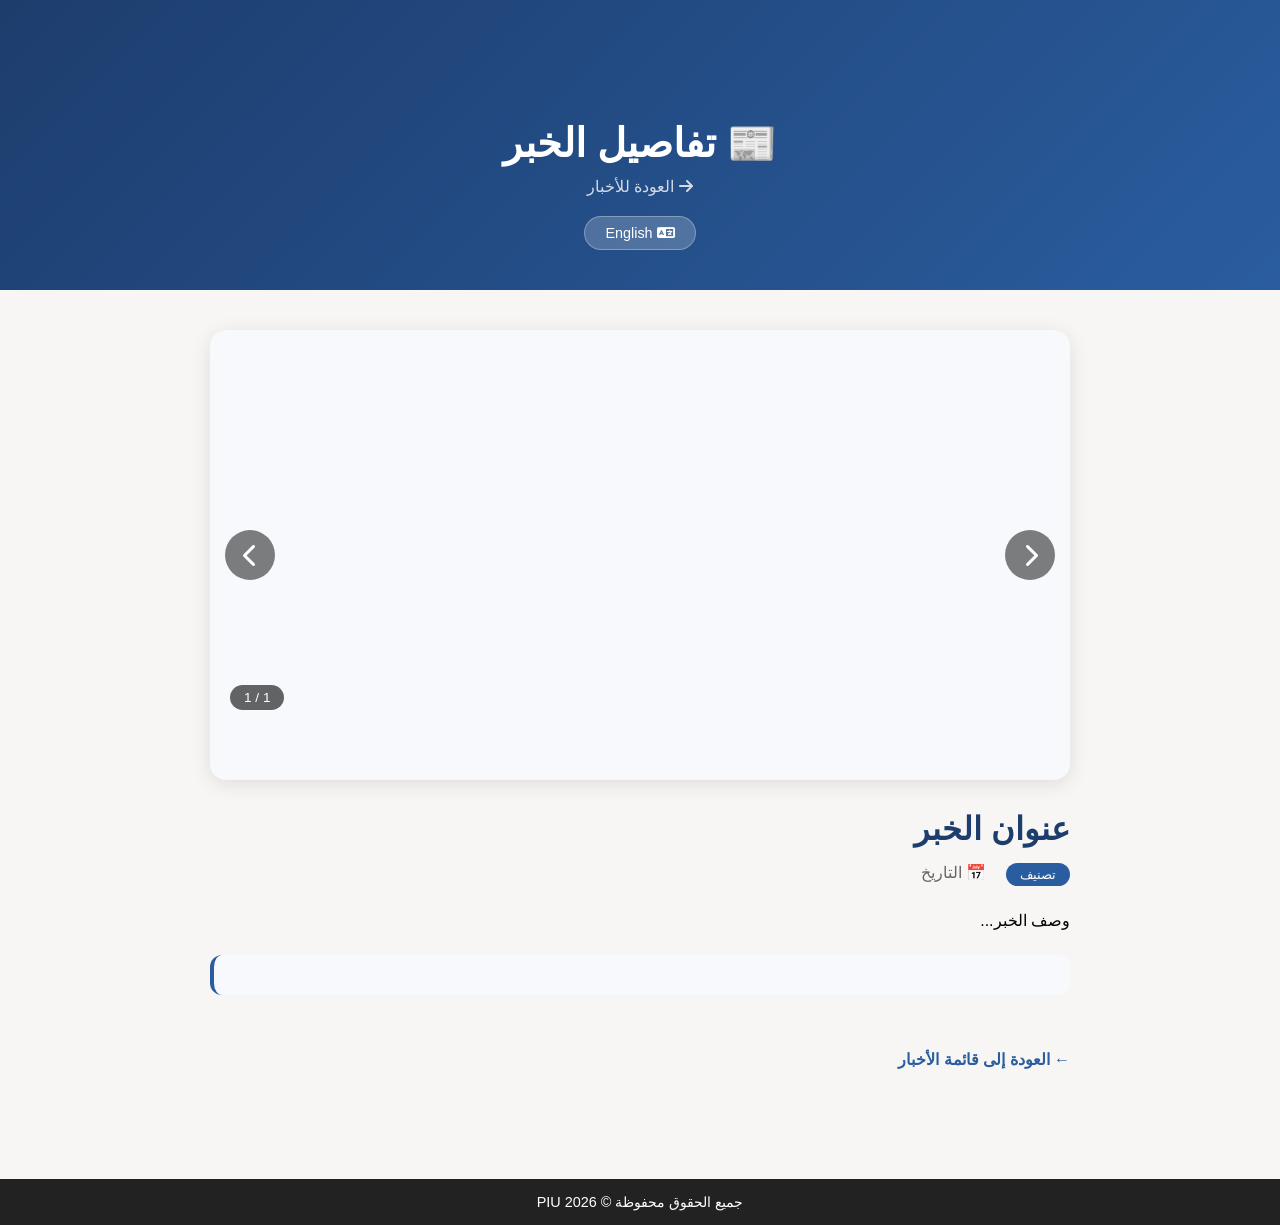
==== commit 3e2d3fc0: "Update news-details.html" ====
--- a/piu-ye/news-details.html
+++ b/piu-ye/news-details.html
@@ -405,6 +405,20 @@
         `,
         fullDescription: `<p>وهدفت الورشة إلى استكمال الترتيبات النهائية المتعلقة بمكونات مشروع RESET، ومناقشة الأطر الفنية والقانونية والتنفيذية والمؤسسية، إلى جانب تحديد المسؤوليات والأدوار بين مختلف الجهات ذات العلاقة، والاتفاق على آليات التنسيق والعمل والتنفيذ خلال المراحل القادمة من المشروع. وكذلك تم استعراض الخطة الاستراتيجية للطاقة في الطاولة المستديرة في اليوم الثاني بالتعاون مع فريق FCDO و TAFFY.</p><br><p>وشهدت الورشة على مدى خمسة أيام نقاشات مكثفة حول المكونات الأربعة للمشروع، شملت الجوانب الفنية والتنفيذية والقانونية، وآليات العمل والتنسيق بين الأطراف، بما في ذلك تحديد المسؤوليات والأدوار المؤسسية وآليات المتابعة والتنفيذ، وصولاً إلى التفاهمات اللازمة للانتقال إلى المرحلة التنفيذية للمشروع.</p><br><p>كما تناولت النقاشات عدداً من الجوانب المرتبطة بمشاركة القطاع الخاص وتطوير البيئة المؤسسية والتنظيمية ذات الصلة، بما يعزز فرص الاستدامة والاستفادة من التدخلات التي يستهدفها المشروع.</p><br><p>وأكد المشاركون أهمية ما تم التوصل إليه خلال الورشة من تفاهمات حول مختلف الملفات المطروحة، والتي من شأنها أن تمهد للانتقال إلى الخطوات العملية لتنفيذ المشروع وفق الأطر المتفق عليها، وبما يحقق أهدافه في دعم وتعافي قطاع الكهرباء في اليمن وتحسين موثوقية واستدامة خدمات الكهرباء.</p><br><p>وفي ختام الورشة، عبّر ممثلو وزارة الكهرباء والطاقة والبنك الدولي وشركاء المشروع عن تقديرهم للجهود التي بذلتها جميع الفرق المشاركة، مؤكدين أن المخرجات التي تم التوصل إليها خلال الورشة تمثل خطوة مهمة نحو استكمال الترتيبات اللازمة للبدء في تنفيذ مشروع RESET.</p><br><p>ويأتي مشروع RESET في إطار الجهود الرامية إلى دعم قطاع الكهرباء في اليمن، من خلال تنفيذ مجموعة من التدخلات ذات الأولوية، وتعزيز قدرات المؤسسات الوطنية، ودعم تطوير حلول كهرباء أكثر استدامة واستجابة للاحتياجات التنموية والخدمية في اليمن.</p><br><p>وأكدت الوحدة التنفيذية للمشاريع الممولة خارجياً استمرارها في العمل والتنسيق الوثيق مع وزارة الكهرباء والطاقة والبنك الدولي وشركاء المشروع، بما يسهم في ضمان الإعداد والتنفيذ الفاعل لمكونات المشروع، وتعزيز دور المؤسسات الوطنية في إدارة وتنفيذ مشاريع قطاع الكهرباء الممولة من شركاء التنمية.</p>`
       }
+      // ===== الخبر 7 =====
+      "7": {
+        category: "مناقصة",
+        date: "📅 28 أكتوبر 2026",
+        title: "إعلان مناقصة: توريد وتركيب محطة طاقة مصغرة مع نظام تخزين طاقة بالبطاريات في حصوين - المهرة",
+        description: "تعلن الوحدة التنفيذية للمشاريع الممولة خارجياً...",
+        info: `
+          <p><strong>🔢 الرقم المرجعي:</strong> RFQ/2026/65288</p>
+          <p><strong>📅 تاريخ النشر:</strong> 28 أكتوبر 2026</p>
+          <p><strong>⏰ آخر موعد:</strong> 22 نوفمبر 2026، الساعة 07:00 (GMT)</p>
+          <p><strong>🏢 الجهة المنفذة:</strong> UNOPS</p>
+        `,
+        fullDescription: `<p>يشمل نطاق العمل توريد وتركيب محطة طاقة شمسية مصغرة...</p><br><p><strong>كيفية التقديم:</strong> ...</p><br><p><a href="https://www.ungm.org/Public/Notice/320100" target="_blank" style="display: inline-block; background: #d97706; color: white; padding: 12px 24px; text-decoration: none; border-radius: 4px; font-weight: bold;">التقديم على المناقصة عبر بوابة UNGM ↗</a></p>`
+      }
     },
     en: {
       pageTitle: "📰 News Details",
@@ -439,6 +453,20 @@
         `,
         fullDescription: `<p>The workshop aimed to complete the final arrangements related to the RESET project components, and discuss the technical, legal, executive, and institutional frameworks, in addition to defining responsibilities and roles among the various relevant parties, and agreeing on coordination, work, and implementation mechanisms during the upcoming phases of the project. The Strategic Energy Plan was also reviewed at the roundtable on the second day in cooperation with the FCDO and TAFFY teams.</p><br><p>Over five days, the workshop witnessed intensive discussions on the four components of the project, covering technical, executive, and legal aspects, as well as work and coordination mechanisms between the parties, including defining institutional responsibilities and roles, and follow-up and implementation mechanisms, leading to the necessary understandings to move to the implementation phase of the project.</p><br><p>The discussions also addressed a number of aspects related to private sector participation and the development of the relevant institutional and regulatory environment, which enhances sustainability opportunities and benefits from the interventions targeted by the project.</p><br><p>Participants emphasized the importance of the understandings reached during the workshop on the various issues raised, which would pave the way for moving to practical steps for implementing the project according to the agreed frameworks, and in a way that achieves its objectives in supporting and recovering the electricity sector in Yemen and improving the reliability and sustainability of electricity services.</p><br><p>At the conclusion of the workshop, representatives of the Ministry of Electricity and Energy, the World Bank, and project partners expressed their appreciation for the efforts made by all participating teams, emphasizing that the outputs reached during the workshop represent an important step towards completing the necessary arrangements to start implementing the RESET project.</p><br><p>The RESET project comes within the efforts aimed at supporting the electricity sector in Yemen, through implementing a set of priority interventions, enhancing the capacities of national institutions, and supporting the development of more sustainable electricity solutions that respond to development and service needs in Yemen.</p><br><p>The Project Implementation Unit for Externally Funded Projects confirmed its continued work and close coordination with the Ministry of Electricity and Energy, the World Bank, and project partners, contributing to ensuring the effective preparation and implementation of the project components, and enhancing the role of national institutions in managing and implementing electricity sector projects funded by development partners.</p>`
       }
+       // ===== News 7 =====
+      "7": {
+        category: "Tender",
+        date: "📅 28 October 2026",
+        title: "Tender Announcement: Provision of a Mini-Grid Power Station with Battery Energy Storage for Husswain - Al-Mahrah",
+        description: "The Project Implementation Unit (PIU) is pleased to announce the release of Request for Quotation (RFQ/2026/65288) for the provision and installation of a Mini-Grid Power Station with Battery Energy Storage System (BESS) in Husswain, Al-Mahrah Governorate, funded by the World Bank and implemented by UNOPS. The deadline for submission is 22 November 2026.",
+        info: `
+          <p><strong>🔢 Reference:</strong> RFQ/2026/65288</p>
+          <p><strong>📅 Published on:</strong> 28 October 2026</p>
+          <p><strong>⏰ Deadline:</strong> 22 November 2026, 07:00 (GMT)</p>
+          <p><strong>🏢 Implementing Agency:</strong> UNOPS</p>
+        `,
+        fullDescription: `<p>The scope includes the supply and installation of a solar mini-grid power station with battery storage, including civil and electrical works, distribution panels, protection systems, fencing, foundation drawings, and detailed technical specifications as outlined in the tender documents.</p><br><p><strong>How to Apply:</strong> Interested vendors must respond to this tender using the UNOPS eSourcing system via the UNGM portal. To access the full UNOPS tender details, request clarifications, and submit a vendor response, applicants must be registered as a UNOPS vendor at the UNGM portal and be logged into UNGM.</p><br><p><strong>Tender Documents:</strong> The tender includes several technical and civil annexes (Scope of Work, Technical Specifications, Bill of Quantities, Engineering Drawings, etc.), which can be accessed and downloaded via the UNGM portal.</p><br><p><a href="https://www.ungm.org/Public/Notice/320100" target="_blank" rel="noopener noreferrer" style="display: inline-block; background: #d97706; color: white; padding: 12px 24px; text-decoration: none; border-radius: 4px; font-weight: bold;">Apply via UNGM Portal ↗</a></p>`
+      },
     }
   };
 
@@ -460,7 +488,10 @@
     ],
     "6": [
       { src: 'images/reset_end.png', alt: 'اختتام ورشة RESET في عمّان' }
-    ]
+    ],
+    "7": [
+      { src: 'images/tender.png', alt: 'Tender Announcement - Mini-Grid Power Station' }
+    ],
   };
 
   // ===== اختيار الصور المناسبة =====
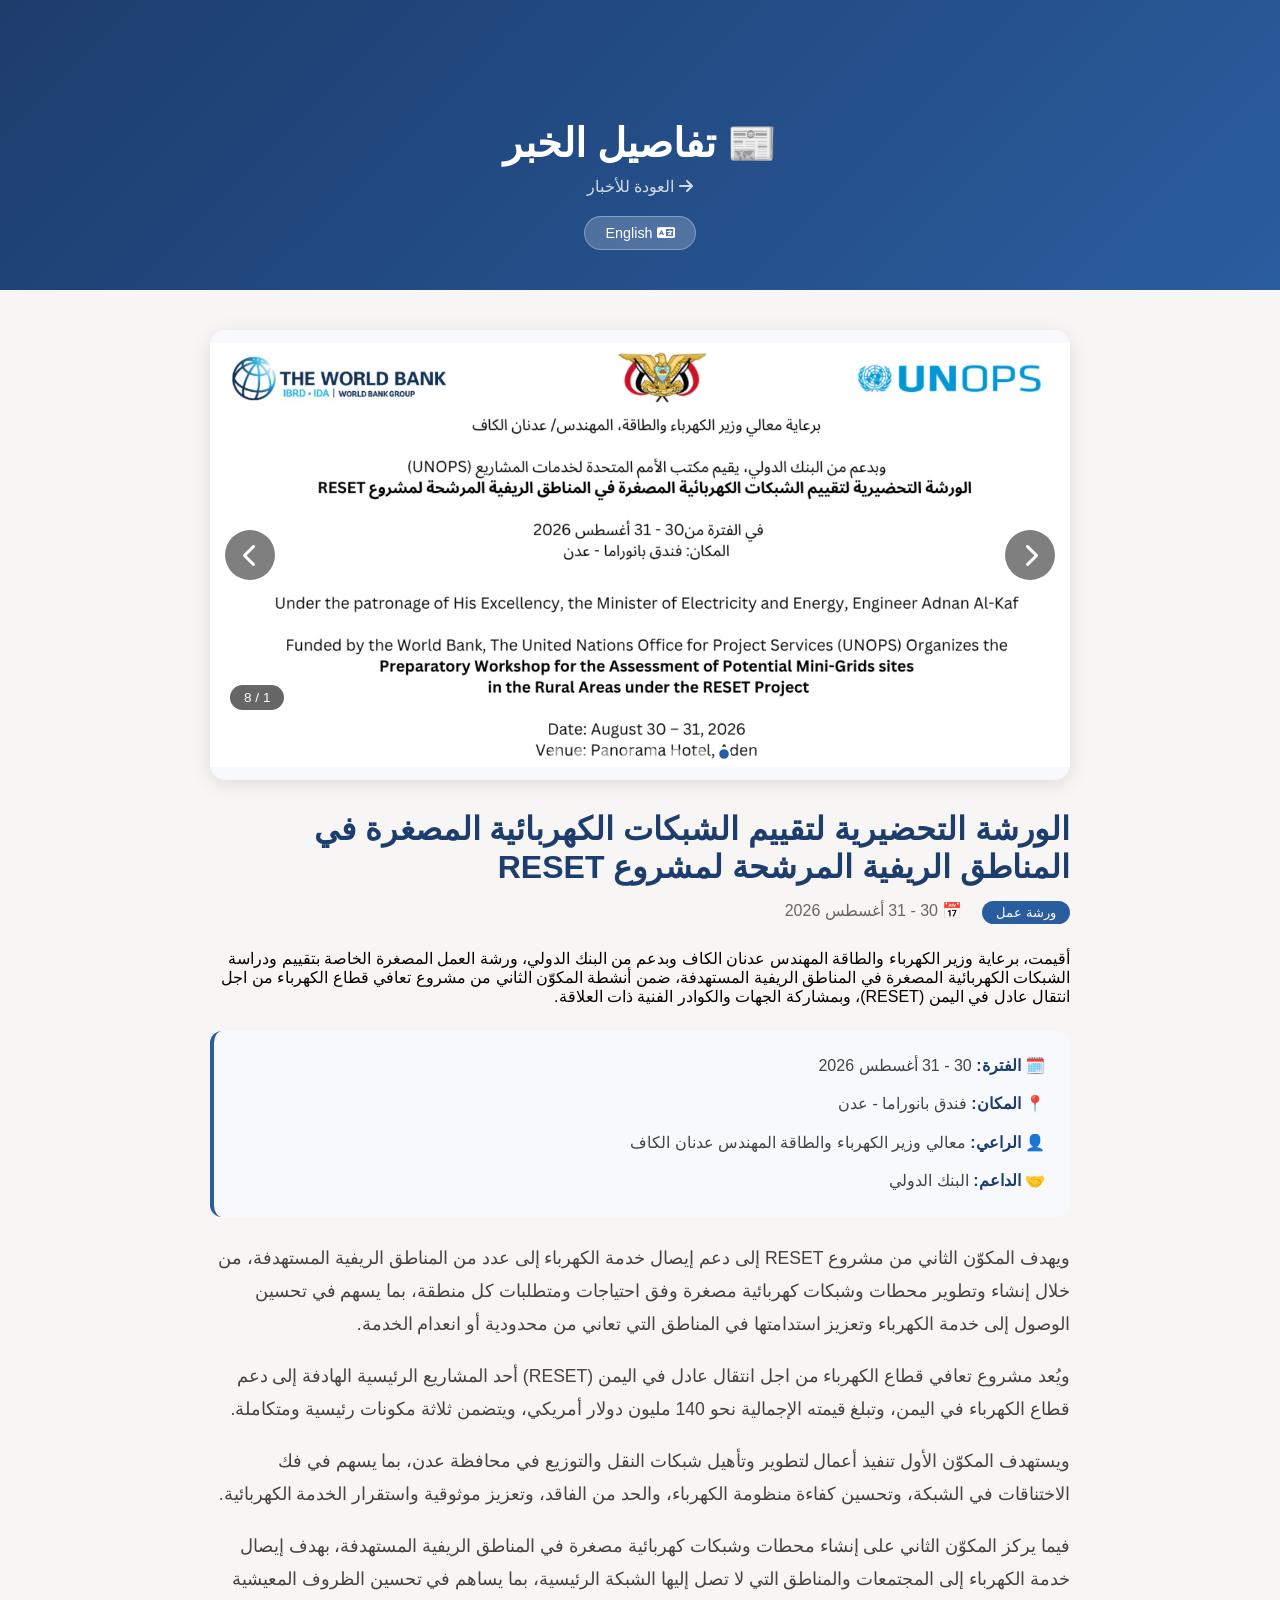
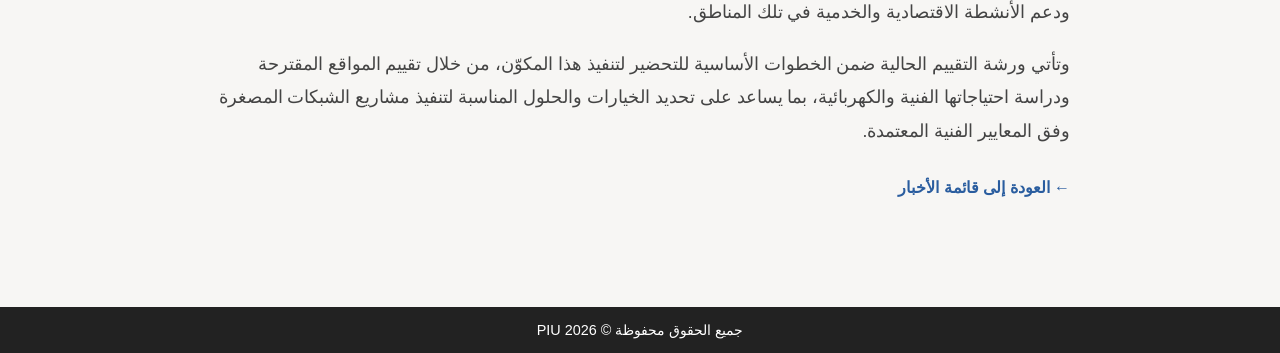
==== commit 160c6be8: "Update news-details.html" ====
--- a/piu-ye/news-details.html
+++ b/piu-ye/news-details.html
@@ -404,7 +404,7 @@
           <p><strong>🗓️ المدة:</strong> 5 أيام</p>
         `,
         fullDescription: `<p>وهدفت الورشة إلى استكمال الترتيبات النهائية المتعلقة بمكونات مشروع RESET، ومناقشة الأطر الفنية والقانونية والتنفيذية والمؤسسية، إلى جانب تحديد المسؤوليات والأدوار بين مختلف الجهات ذات العلاقة، والاتفاق على آليات التنسيق والعمل والتنفيذ خلال المراحل القادمة من المشروع. وكذلك تم استعراض الخطة الاستراتيجية للطاقة في الطاولة المستديرة في اليوم الثاني بالتعاون مع فريق FCDO و TAFFY.</p><br><p>وشهدت الورشة على مدى خمسة أيام نقاشات مكثفة حول المكونات الأربعة للمشروع، شملت الجوانب الفنية والتنفيذية والقانونية، وآليات العمل والتنسيق بين الأطراف، بما في ذلك تحديد المسؤوليات والأدوار المؤسسية وآليات المتابعة والتنفيذ، وصولاً إلى التفاهمات اللازمة للانتقال إلى المرحلة التنفيذية للمشروع.</p><br><p>كما تناولت النقاشات عدداً من الجوانب المرتبطة بمشاركة القطاع الخاص وتطوير البيئة المؤسسية والتنظيمية ذات الصلة، بما يعزز فرص الاستدامة والاستفادة من التدخلات التي يستهدفها المشروع.</p><br><p>وأكد المشاركون أهمية ما تم التوصل إليه خلال الورشة من تفاهمات حول مختلف الملفات المطروحة، والتي من شأنها أن تمهد للانتقال إلى الخطوات العملية لتنفيذ المشروع وفق الأطر المتفق عليها، وبما يحقق أهدافه في دعم وتعافي قطاع الكهرباء في اليمن وتحسين موثوقية واستدامة خدمات الكهرباء.</p><br><p>وفي ختام الورشة، عبّر ممثلو وزارة الكهرباء والطاقة والبنك الدولي وشركاء المشروع عن تقديرهم للجهود التي بذلتها جميع الفرق المشاركة، مؤكدين أن المخرجات التي تم التوصل إليها خلال الورشة تمثل خطوة مهمة نحو استكمال الترتيبات اللازمة للبدء في تنفيذ مشروع RESET.</p><br><p>ويأتي مشروع RESET في إطار الجهود الرامية إلى دعم قطاع الكهرباء في اليمن، من خلال تنفيذ مجموعة من التدخلات ذات الأولوية، وتعزيز قدرات المؤسسات الوطنية، ودعم تطوير حلول كهرباء أكثر استدامة واستجابة للاحتياجات التنموية والخدمية في اليمن.</p><br><p>وأكدت الوحدة التنفيذية للمشاريع الممولة خارجياً استمرارها في العمل والتنسيق الوثيق مع وزارة الكهرباء والطاقة والبنك الدولي وشركاء المشروع، بما يسهم في ضمان الإعداد والتنفيذ الفاعل لمكونات المشروع، وتعزيز دور المؤسسات الوطنية في إدارة وتنفيذ مشاريع قطاع الكهرباء الممولة من شركاء التنمية.</p>`
-      }
+      },
       // ===== الخبر 7 =====
       "7": {
         category: "مناقصة",
@@ -452,7 +452,7 @@
           <p><strong>🗓️ Duration:</strong> 5 Days</p>
         `,
         fullDescription: `<p>The workshop aimed to complete the final arrangements related to the RESET project components, and discuss the technical, legal, executive, and institutional frameworks, in addition to defining responsibilities and roles among the various relevant parties, and agreeing on coordination, work, and implementation mechanisms during the upcoming phases of the project. The Strategic Energy Plan was also reviewed at the roundtable on the second day in cooperation with the FCDO and TAFFY teams.</p><br><p>Over five days, the workshop witnessed intensive discussions on the four components of the project, covering technical, executive, and legal aspects, as well as work and coordination mechanisms between the parties, including defining institutional responsibilities and roles, and follow-up and implementation mechanisms, leading to the necessary understandings to move to the implementation phase of the project.</p><br><p>The discussions also addressed a number of aspects related to private sector participation and the development of the relevant institutional and regulatory environment, which enhances sustainability opportunities and benefits from the interventions targeted by the project.</p><br><p>Participants emphasized the importance of the understandings reached during the workshop on the various issues raised, which would pave the way for moving to practical steps for implementing the project according to the agreed frameworks, and in a way that achieves its objectives in supporting and recovering the electricity sector in Yemen and improving the reliability and sustainability of electricity services.</p><br><p>At the conclusion of the workshop, representatives of the Ministry of Electricity and Energy, the World Bank, and project partners expressed their appreciation for the efforts made by all participating teams, emphasizing that the outputs reached during the workshop represent an important step towards completing the necessary arrangements to start implementing the RESET project.</p><br><p>The RESET project comes within the efforts aimed at supporting the electricity sector in Yemen, through implementing a set of priority interventions, enhancing the capacities of national institutions, and supporting the development of more sustainable electricity solutions that respond to development and service needs in Yemen.</p><br><p>The Project Implementation Unit for Externally Funded Projects confirmed its continued work and close coordination with the Ministry of Electricity and Energy, the World Bank, and project partners, contributing to ensuring the effective preparation and implementation of the project components, and enhancing the role of national institutions in managing and implementing electricity sector projects funded by development partners.</p>`
-      }
+      },
        // ===== News 7 =====
       "7": {
         category: "Tender",
--- a/piu-ye/style.css
+++ b/piu-ye/style.css
@@ -1625,3 +1625,45 @@
     max-width: 220px;
   }
 }
+/* ============================================================
+   TENDER BUTTON & ACTIONS (أزرار المناقصة)
+   ============================================================ */
+.news-card-actions {
+  display: flex;
+  align-items: center;
+  gap: 12px;
+  flex-wrap: wrap;
+  margin-top: 10px;
+}
+.tender-btn {
+  display: inline-block;
+  background: #d97706;
+  color: #ffffff !important;
+  font-weight: 700;
+  text-decoration: none;
+  font-size: 0.75rem;
+  padding: 6px 14px;
+  border-radius: 20px;
+  transition: all 0.3s ease;
+  box-shadow: 0 2px 8px rgba(217, 119, 6, 0.3);
+  white-space: nowrap;
+}
+.tender-btn:hover {
+  background: #b45309;
+  transform: translateY(-2px);
+  box-shadow: 0 4px 12px rgba(217, 119, 6, 0.4);
+}
+.news-category[data-category="tender"] {
+  background: #d97706 !important;
+  color: #fff !important;
+}
+@media (max-width: 768px) {
+  .news-card-actions {
+    gap: 8px;
+    margin-top: 8px;
+  }
+  .tender-btn {
+    font-size: 0.65rem;
+    padding: 5px 10px;
+  }
+}
